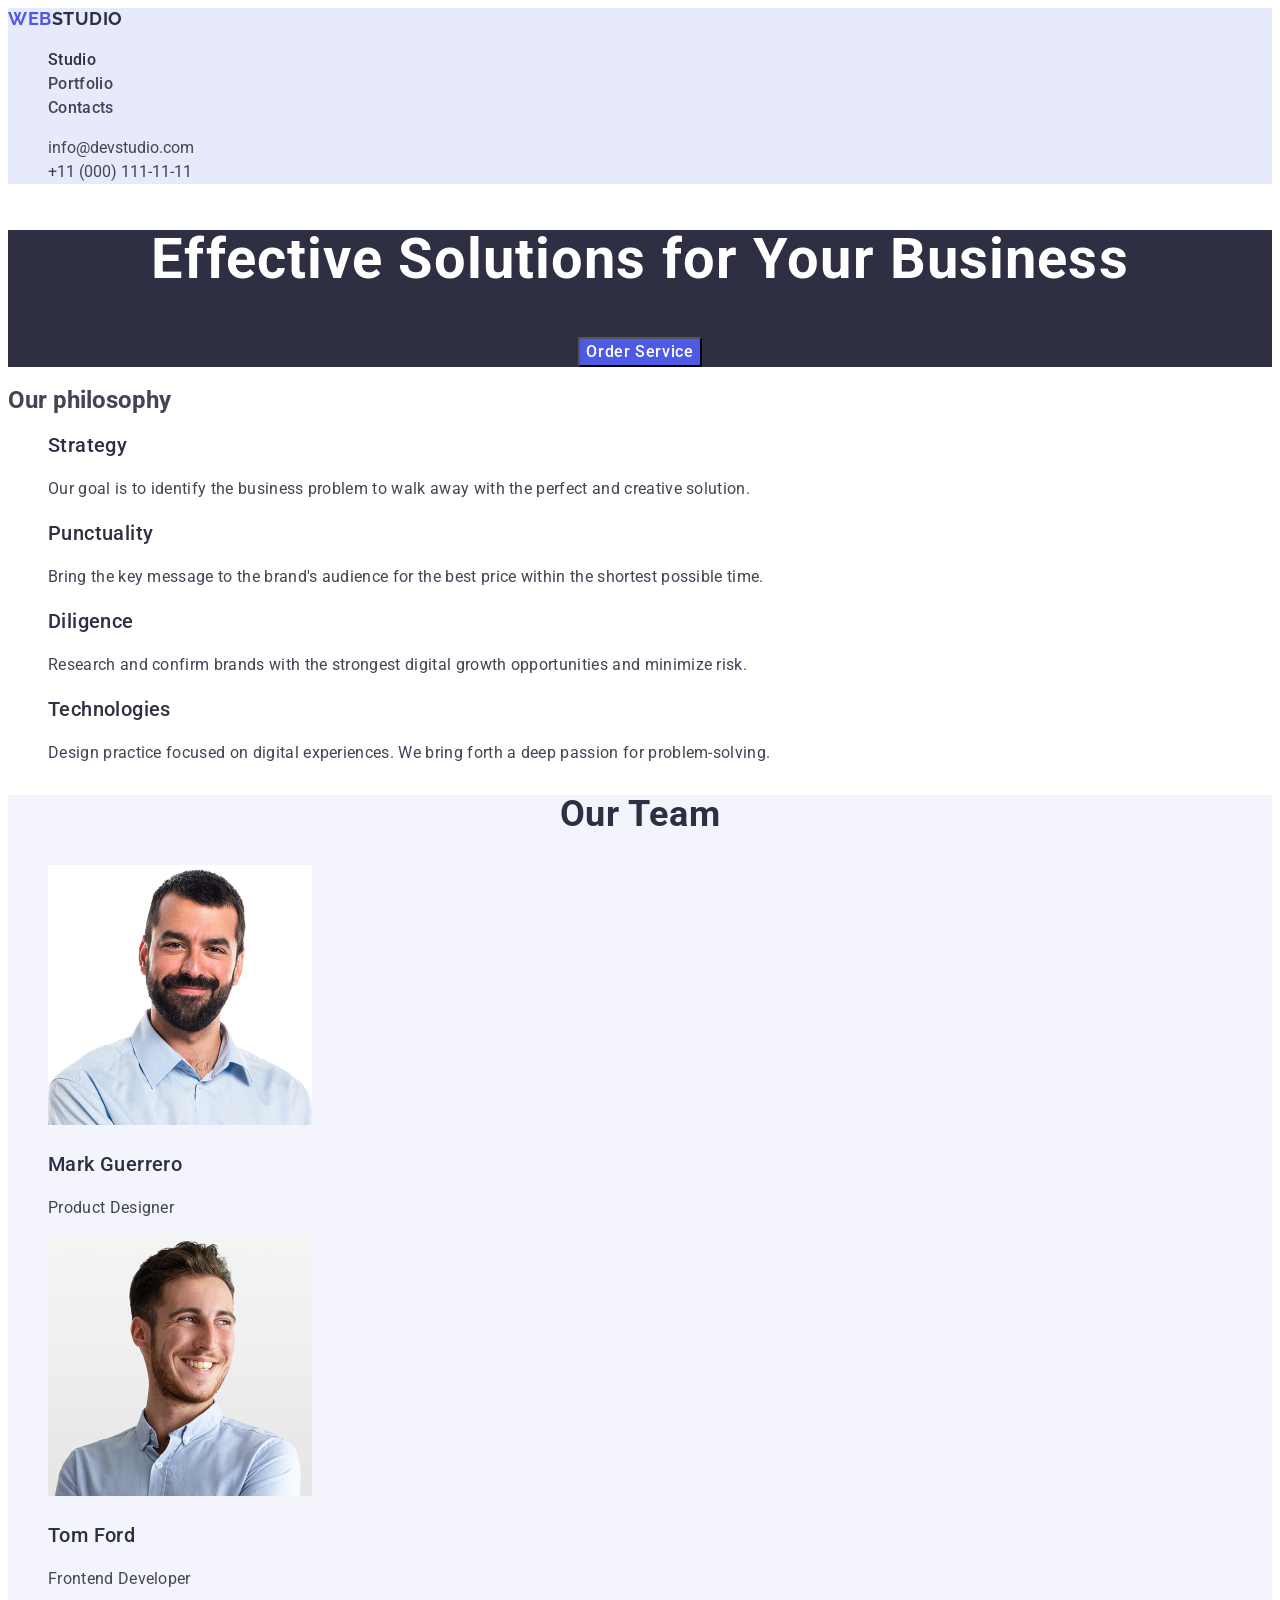
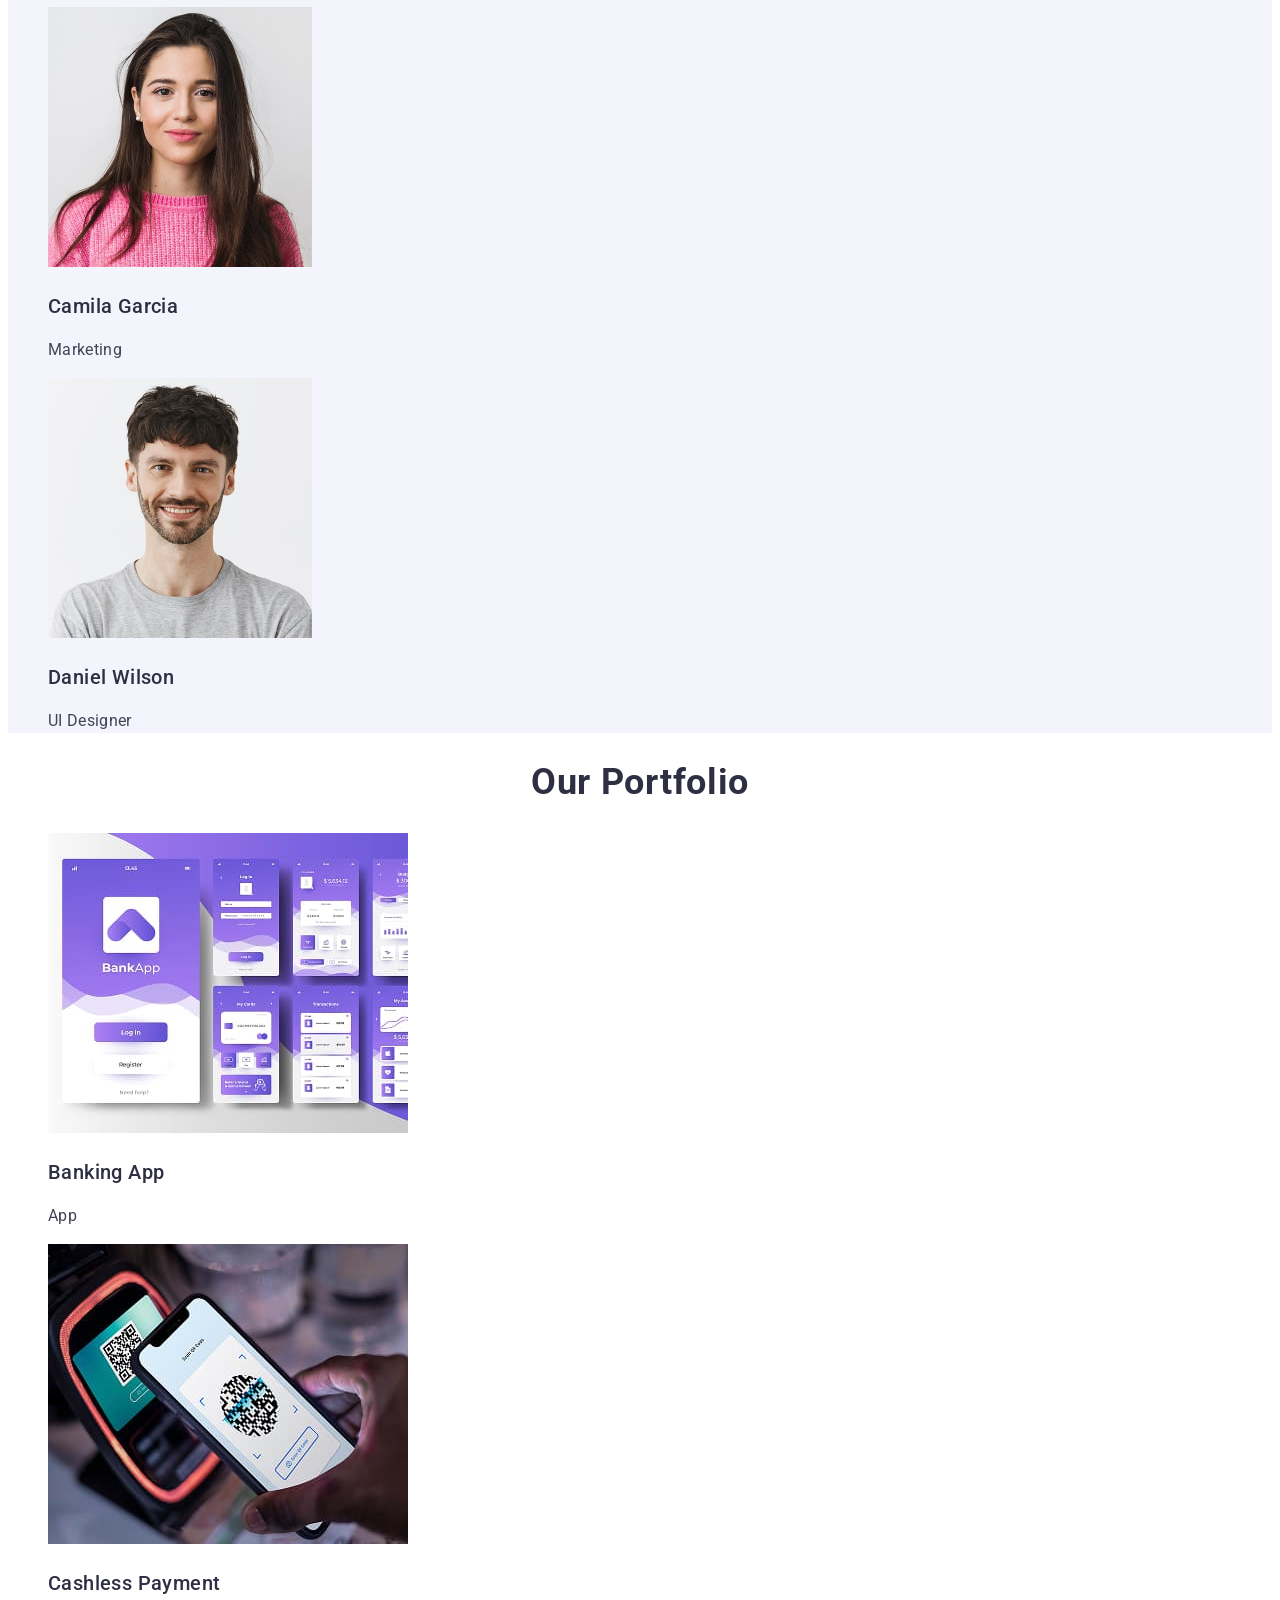
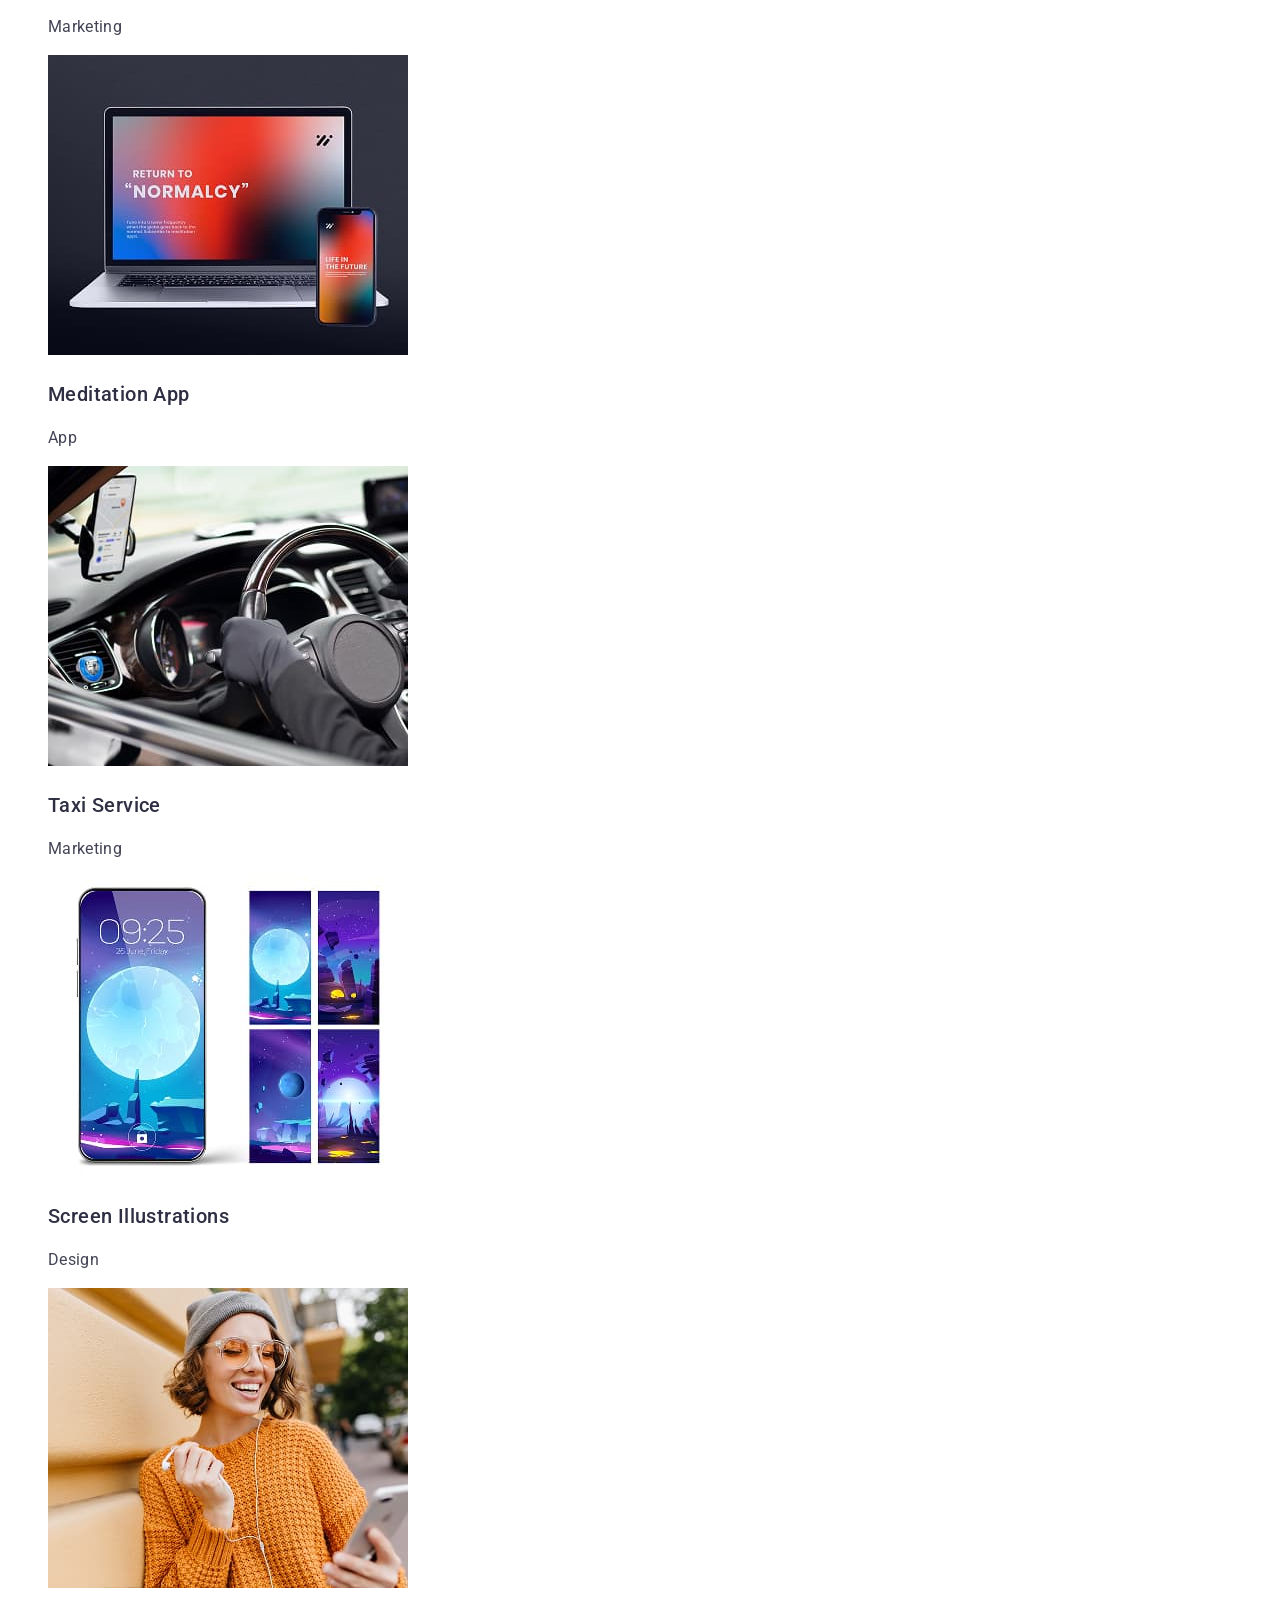
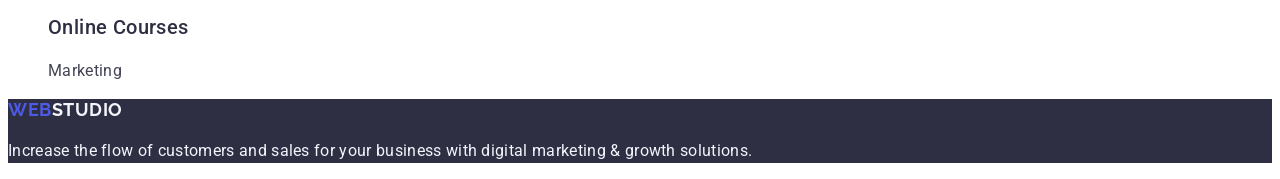
==== index.html @ 98445d19 "hw 2 logo correction" ====
<!DOCTYPE html>
<html lang="en">
<head>
    <meta charset="UTF-8">
    <meta name="viewport" content="width=device-width, initial-scale=1.0">
    <title>WebStudio</title>
    <link rel="stylesheet" href="./css/styles.css">
<link rel="preconnect" href="https://fonts.googleapis.com">
<link rel="preconnect" href="https://fonts.gstatic.com" crossorigin>
<link href="https://fonts.googleapis.com/css2?family=Raleway:wght@700&family=Roboto:wght@100..900&display=swap"
    rel="stylesheet">
</head>
<body>
    <header class="header">
        <nav class="header-navigation">
            <a class="header-logo" href="./index.html">Web<span class="logo-header-studio">studio</span></a>
            <ul class="header-links">
                <li>
                    <a class="header-link-studio" href="./index.html">Studio</a>
                </li>
                <li>
                    <a class="header-link-portfolio" href="./index.html">Portfolio</a>
                </li>
                <li>
                    <a class="header-link-contacts" href="./index.html">Contacts</a>
                </li>
            </ul>
        </nav>
        <address class="contacts">
        <ul class="contacts-list">
            <li>
                <a href="mailto:info@devstudio.com">info@devstudio.com</a>
            </li>
            <li>
                <a href="tel:+110001111111">+11 (000) 111-11-11</a>
            </li>
        </ul>
        </address>
    </header>

    <main>

        <section class="hero">
            <h1 class="hero-title">Effective Solutions
            for Your Business</h1>
            <button class="hero-button" type="button">Order Service</button>
        </section>

        <section class="philosophy">
            <h2 class="philosophy-title">Our philosophy</h2>
            <ul class="philosophy-list">
                <li>
                    <h3 class="philosophy-subtitle">Strategy</h3>
                    <p class="philosophy-text">Our goal is to identify the business
                    problem to walk away with the perfect and creative solution.</p>
                </li>
                <li>
                    <h3 class="philosophy-subtitle">Punctuality</h3>
                    <p class="philosophy-text">Bring the key message to the brand's audience for the best price within the shortest possible time.</p>
                </li>
                <li>
                    <h3 class="philosophy-subtitle">Diligence</h3>
                    <p class="philosophy-text">Research and confirm brands with the strongest digital growth opportunities and minimize risk.</p>
                </li>
                <li>
                    <h3 class="philosophy-subtitle">Technologies</h3>
                    <p class="philosophy-text">Design practice focused on digital experiences. We bring forth a deep passion for problem-solving.</p>
                </li>
            </ul>
        </section>
        <section class="team">
            <h2 class="team-title">Our Team</h2>
            <ul class="team-list">
                <li>
                    <img src="./images/1_img.jpg" width="264" height="260" alt="Photo Mark Guerrero">
                    <h3 class="team-subtitle">Mark Guerrero</h3>
                    <p class="team-text">Product Designer</p>
                </li>
                <li>
                    <img src="./images/2_img.jpg" width="264" height="260" alt="Photo Tom Ford">
                    <h3 class="team-subtitle">Tom Ford</h3>
                    <p class="team-text">Frontend Developer</p>
                </li>
                <li>
                    <img src="./images/3_img.jpg" width="264" height="260" alt="Photo Camila Garcia">
                    <h3 class="team-subtitle">Camila Garcia</h3>
                    <p class="team-text">Marketing</p>
                </li>
                <li>
                    <img src="./images/4_img.jpg" width="264" height="260" alt="Photo Daniel Wilson">
                    <h3 class="team-subtitle">Daniel Wilson</h3>
                    <p class="team-text">UI Designer</p>
                </li>
            </ul>
        </section>
        <section class="portfolio">
            <h2 class="portfolio-title">Our Portfolio</h2>
            <ul class="portfolio-list">
                <li>
                    <img src="./images/img_portfolio_1.jpg" width="360" height="300" alt="App windows">
                    <h3 class="portfolio-subtitle">Banking App</h3>
                    <p class="portfolio-text">App</p>
                </li>
                <li>
                    <img src="./images/img_portfolio_2.jpg" width="360" height="300" alt="Reading QR code">
                    <h3 class="portfolio-subtitle">Cashless Payment</h3>
                    <p class="portfolio-text">Marketing</p>
                </li>
                <li>
                    <img src="./images/img_portfolio_3.jpg" width="360" height="300" alt="Laptop and phone photo">
                    <h3 class="portfolio-subtitle">Meditation App</h3>
                    <p class="portfolio-text">App</p>
                </li>
                <li>
                    <img src="./images/img_portfolio_4.jpg" width="360" height="300" alt="Driving car">
                    <h3 class="portfolio-subtitle">Taxi Service</h3>
                    <p class="portfolio-text">Marketing</p>
                </li>
                <li>
                    <img src="./images/img_portfolio_5.jpg" width="360" height="300" alt="Mobile phone screens">
                    <h3 class="portfolio-subtitle">Screen Illustrations</h3>
                    <p class="portfolio-text">Design</p>
                </li>
                <li>
                    <img src="./images/img_portfolio_6.jpg" width="360" height="300" alt="Girl in glasses">
                    <h3 class="portfolio-subtitle">Online Courses</h3>
                    <p class="portfolio-text">Marketing</p>
                </li>
            </ul>
        </section>
    </main>
    <footer class="footer">
        <a class="footer-logo" href="./index.html">Web<span class="logo-studio">studio</span></a>
        <p class="footer-text">Increase the flow of customers and sales for your business with digital marketing & growth solutions.</p>
    </footer>
</body>
</html>
---- css/styles.css ----
body {
    font-family: "Roboto", sans-serif;
    font-size:  16px;
    line-height: 1.5;
    letter-spacing: 2%;
    color: #434455;
    background-color: #FFFFFF;
}
ul {
    list-style: none;
    color: #434455;
}
a {
    text-decoration: none;
    color: #434455;
}
a:hover,
a:focus {
    color: #404bbf;
}
button:hover,
button:focus {
    cursor: pointer;
    color: #434455;
    font-weight: 500;  
    background-color: #404BBF;
}
h2 {
    font-size: 36;
    font-weight: 700;
    line-height: 1.11;
}
h3 {
    font-size: 20px;
    letter-spacing: 0.02em;
    font-weight: 500;
    line-height: 1.2;
    color: #2e2f42;
}

.header {
    background-color: #E7E9FC;
}
.header-links{
    line-height: 1.5;
    font-weight: 500;
    letter-spacing: 0.02em;
}
.contacts{
    font-style: normal;
}
.header-logo{
    color: #4d5ae5;
    font-family: 'Raleway',sans-serif;
    font-size: 18px;
    line-height: 1.17;
    letter-spacing: 0.03em;
    font-weight: 700;
    text-transform: uppercase;
}
.logo-header-studio{
    color: #2e2f42;
    font-weight: 700;
}

.header-link-studio {
color: #2e2f42;
}
.hero {
    font-weight: 700;
    background-color: #2E2F42;
    color: #FFFFFF;
    text-align: center;
}

.hero-title{
        font-size: 56px;
        line-height: 1.07;
        letter-spacing: 0.02em
}

.hero-button{
    font-family: "Roboto", sans-serif;
    font-weight: 500;
    font-size: 16px;
    line-height: 1.5;
    letter-spacing: 0.04em;
    background-color: #4D5AE5;
    color: #FFFFFF;
}
.philosophy-text{
    line-height: 1.5;
    letter-spacing: 0.02em;
}
.team {
    background-color:#F4F4FD;
}
.team-title{
    font-size: 36px;
    line-height: 1.11;
    text-align: center;
    letter-spacing: 0.02em;
    text-transform: capitalize;
    color: #2e2f42;
}
.team-subtitle{
    font-size: 20px;
    line-height: 1.2;
    letter-spacing: 0.02em;
    color: #2e2f42;
}
.team-text{
    font-size: 16px;
    line-height: 1.5;
    letter-spacing: 0.02em;
}
.portfolio-title{
    font-size: 36px;
    line-height: 1.11;
    text-align: center;
    letter-spacing: 0.02em;
    text-transform: capitalize;
    color: #2e2f42;
}
.portfolio-subtitle{
    font-size: 20px;
    line-height: 1.2;
    letter-spacing: 0.02em;
    color: #2e2f42;
}
.portfolio-text{
    letter-spacing: 0.02em;
}
.footer{
    background-color:#2E2F42;
}
.footer-logo {
        font-family: 'Raleway', sans-serif;
        font-size: 18px;
        line-height: 1.17;
        text-transform: uppercase;
        font-weight: 700;
        color:#4d5ae5;
        letter-spacing: 0.03em;
    }
    .logo-studio{
        color: #f4f4fd;
    }
.footer-text{
    letter-spacing: 0.02em;
    color:#F4F4FD;
}
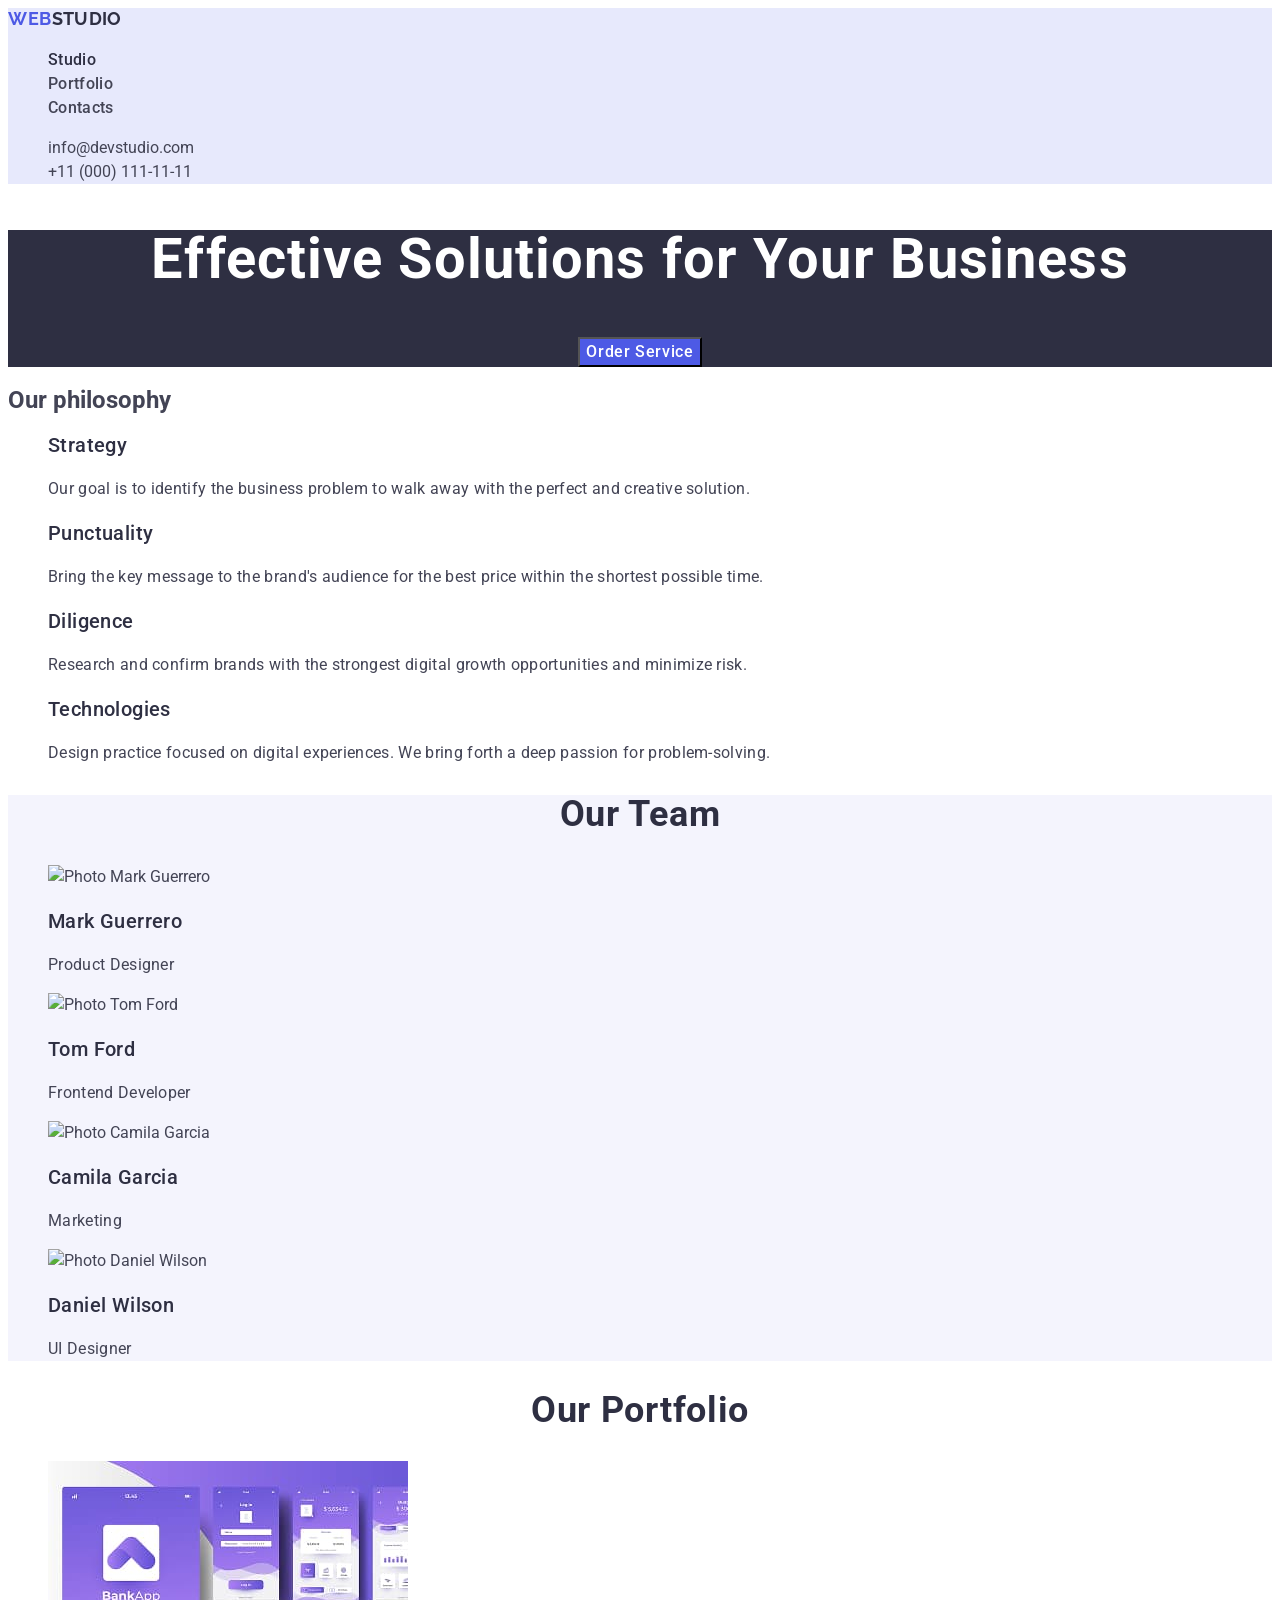
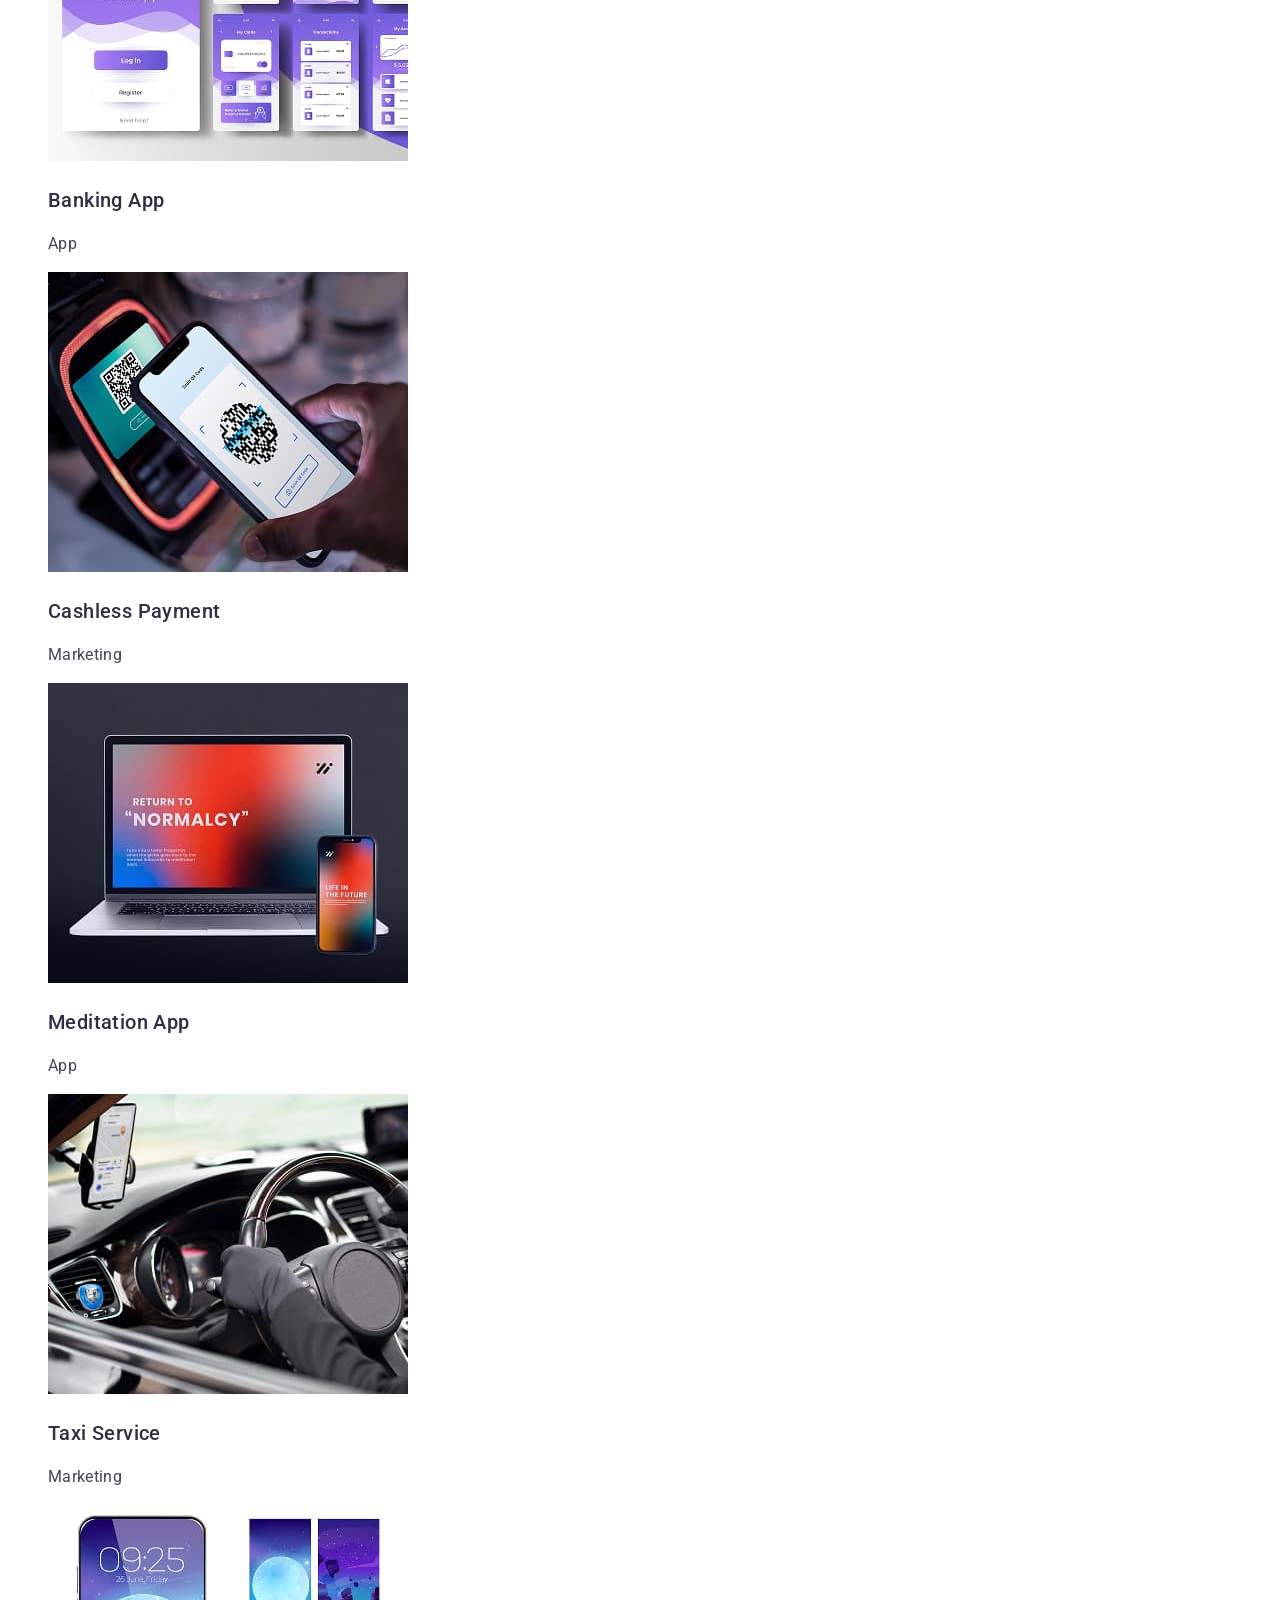
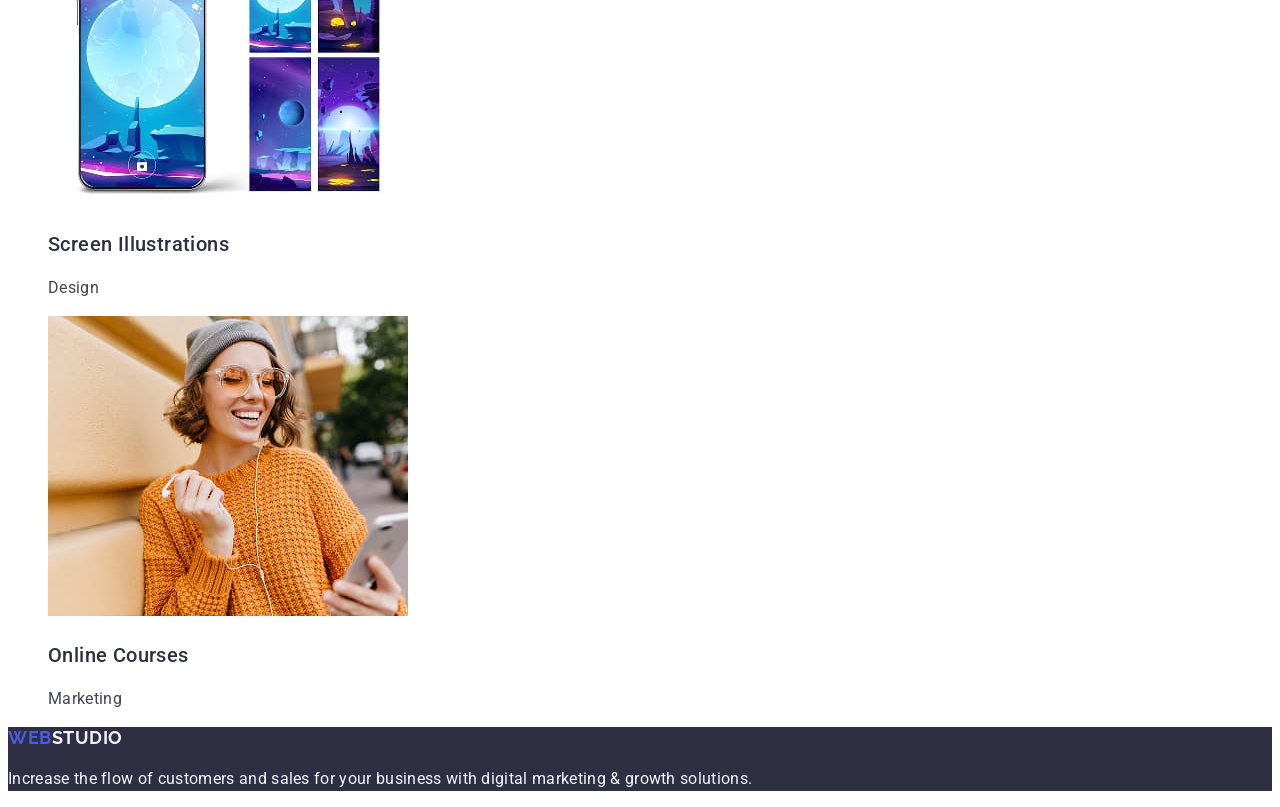
==== commit cf49c473: "hw2 class correction" ====
--- a/index.html
+++ b/index.html
@@ -13,7 +13,7 @@
 <body>
     <header class="header">
         <nav class="header-navigation">
-            <a class="header-logo" href="./index.html">Web<span class="logo-header-studio">studio</span></a>
+            <a class="header-logo" href="./index.html">Web<span class="logo-header-studio">Studio</span></a>
             <ul class="header-links">
                 <li>
                     <a class="header-link-studio" href="./index.html">Studio</a>
@@ -72,22 +72,22 @@
             <h2 class="team-title">Our Team</h2>
             <ul class="team-list">
                 <li>
-                    <img src="./images/1_img.jpg" width="264" height="260" alt="Photo Mark Guerrero">
+                    <img class="team-photo" href="./images/1_img.jpg" width="264" height="260" alt="Photo Mark Guerrero">
                     <h3 class="team-subtitle">Mark Guerrero</h3>
                     <p class="team-text">Product Designer</p>
                 </li>
                 <li>
-                    <img src="./images/2_img.jpg" width="264" height="260" alt="Photo Tom Ford">
+                    <img class="team-photo" href="./images/2_img.jpg" width="264" height="260" alt="Photo Tom Ford">
                     <h3 class="team-subtitle">Tom Ford</h3>
                     <p class="team-text">Frontend Developer</p>
                 </li>
                 <li>
-                    <img src="./images/3_img.jpg" width="264" height="260" alt="Photo Camila Garcia">
+                    <img class="team-photo" href="./images/3_img.jpg" width="264" height="260" alt="Photo Camila Garcia">
                     <h3 class="team-subtitle">Camila Garcia</h3>
                     <p class="team-text">Marketing</p>
                 </li>
                 <li>
-                    <img src="./images/4_img.jpg" width="264" height="260" alt="Photo Daniel Wilson">
+                    <img class="team-photo" href="./images/4_img.jpg" width="264" height="260" alt="Photo Daniel Wilson">
                     <h3 class="team-subtitle">Daniel Wilson</h3>
                     <p class="team-text">UI Designer</p>
                 </li>
@@ -130,7 +130,7 @@
         </section>
     </main>
     <footer class="footer">
-        <a class="footer-logo" href="./index.html">Web<span class="logo-studio">studio</span></a>
+        <a class="footer-logo" href="./index.html">Web<span class="logo-studio">Studio</span></a>
         <p class="footer-text">Increase the flow of customers and sales for your business with digital marketing & growth solutions.</p>
     </footer>
 </body>
--- a/css/styles.css
+++ b/css/styles.css
@@ -61,6 +61,7 @@
 .logo-header-studio{
     color: #2e2f42;
     font-weight: 700;
+    letter-spacing: 0.02em;
 }
 
 .header-link-studio {
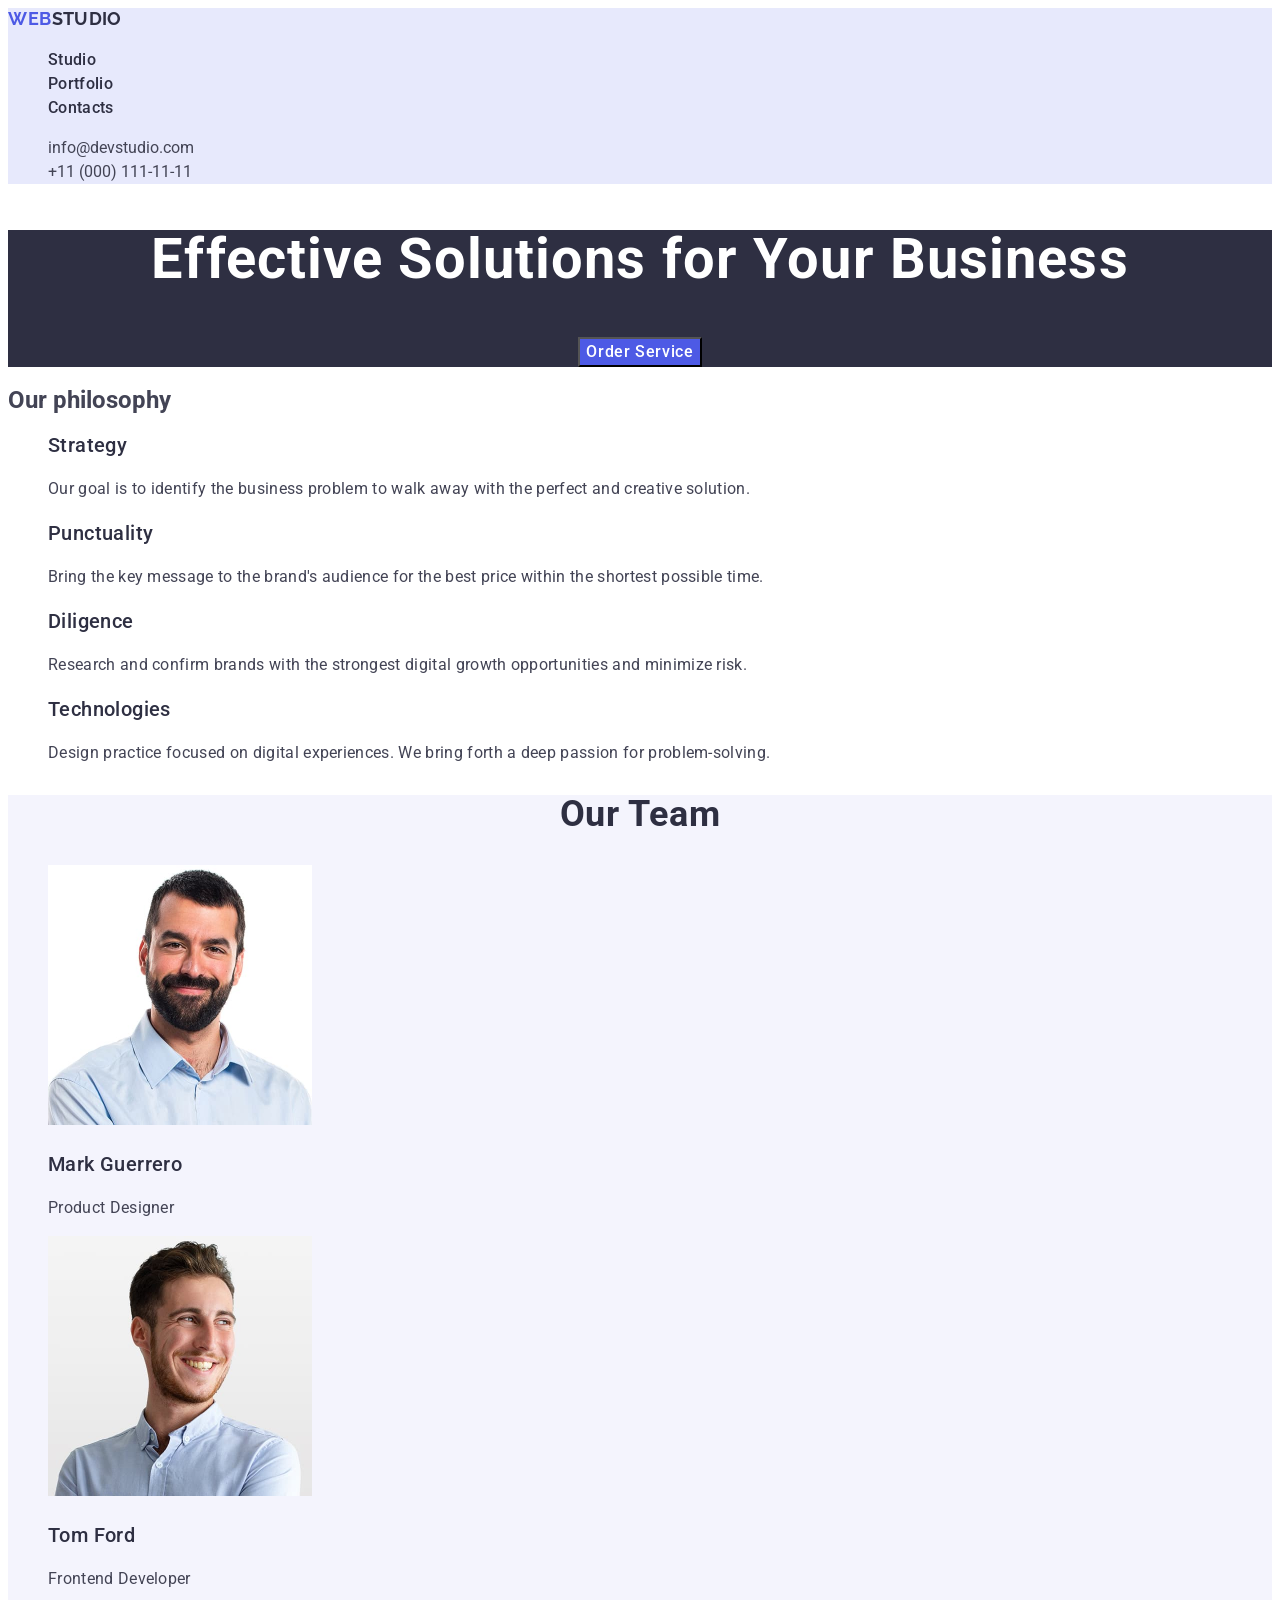
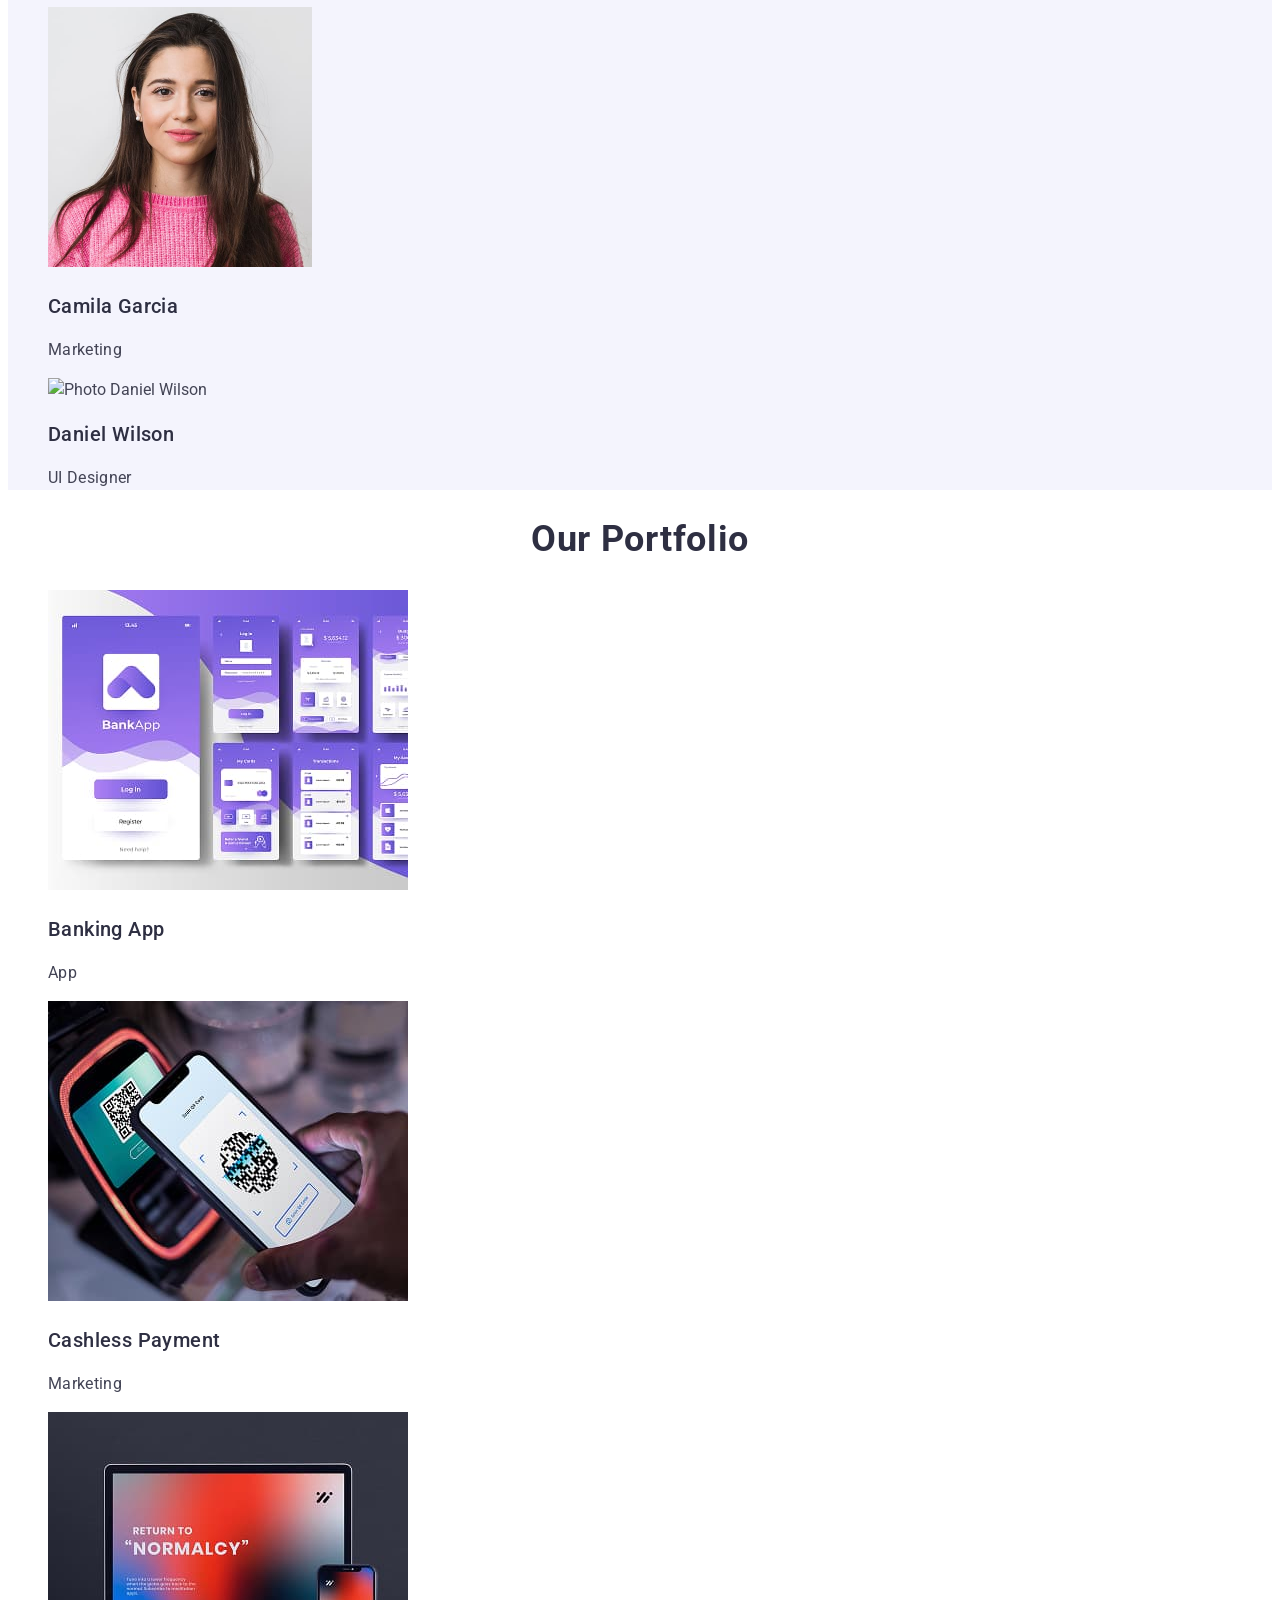
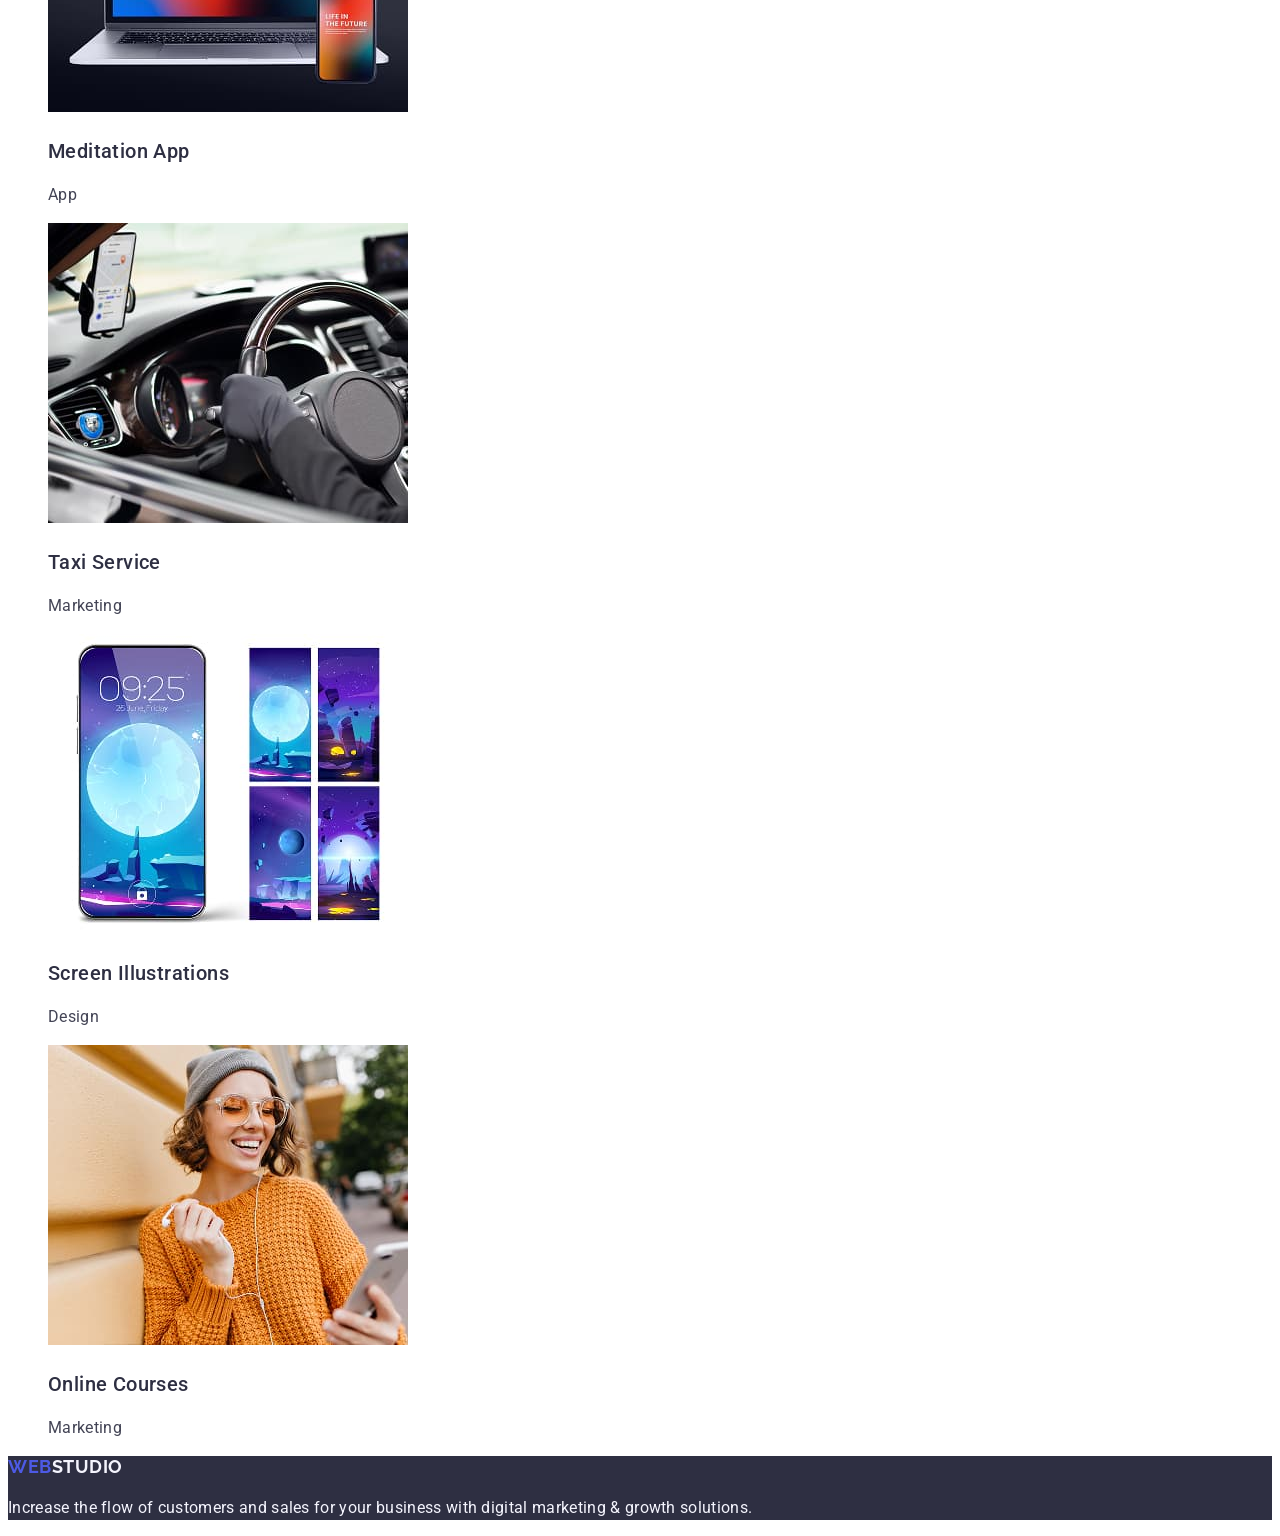
==== commit 02cd6abe: "hw2 img correction" ====
--- a/index.html
+++ b/index.html
@@ -19,10 +19,10 @@
                     <a class="header-link-studio" href="./index.html">Studio</a>
                 </li>
                 <li>
-                    <a class="header-link-portfolio" href="./index.html">Portfolio</a>
+                    <a class="header-link-studio" href="">Portfolio</a>
                 </li>
                 <li>
-                    <a class="header-link-contacts" href="./index.html">Contacts</a>
+                    <a class="header-link-studio" href="">Contacts</a>
                 </li>
             </ul>
         </nav>
@@ -72,17 +72,17 @@
             <h2 class="team-title">Our Team</h2>
             <ul class="team-list">
                 <li>
-                    <img class="team-photo" href="./images/1_img.jpg" width="264" height="260" alt="Photo Mark Guerrero">
+                    <img class="team-photo" src="./images/1_img.jpg" width="264" height="260" alt="Photo Mark Guerrero">
                     <h3 class="team-subtitle">Mark Guerrero</h3>
                     <p class="team-text">Product Designer</p>
                 </li>
                 <li>
-                    <img class="team-photo" href="./images/2_img.jpg" width="264" height="260" alt="Photo Tom Ford">
+                    <img class="team-photo" src="./images/2_img.jpg" width="264" height="260" alt="Photo Tom Ford">
                     <h3 class="team-subtitle">Tom Ford</h3>
                     <p class="team-text">Frontend Developer</p>
                 </li>
                 <li>
-                    <img class="team-photo" href="./images/3_img.jpg" width="264" height="260" alt="Photo Camila Garcia">
+                    <img class="team-photo" src="./images/3_img.jpg" width="264" height="260" alt="Photo Camila Garcia">
                     <h3 class="team-subtitle">Camila Garcia</h3>
                     <p class="team-text">Marketing</p>
                 </li>
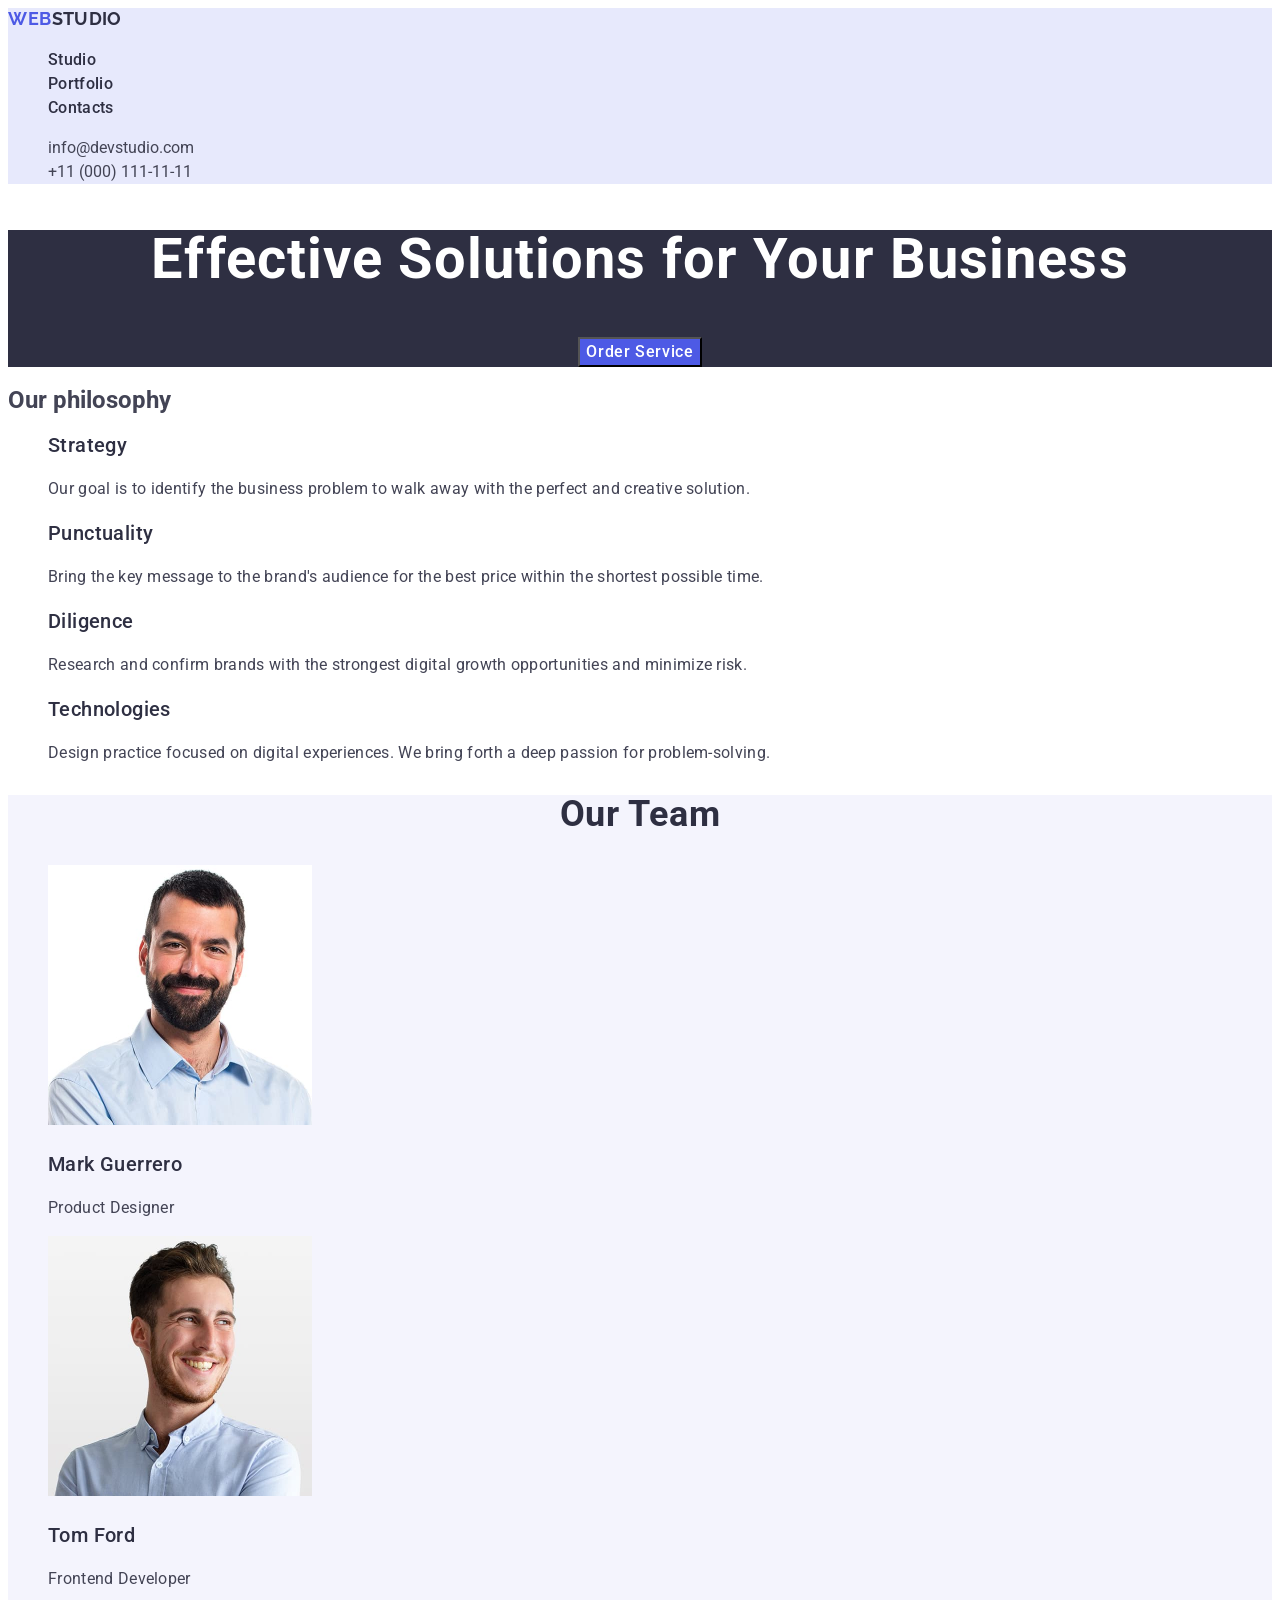
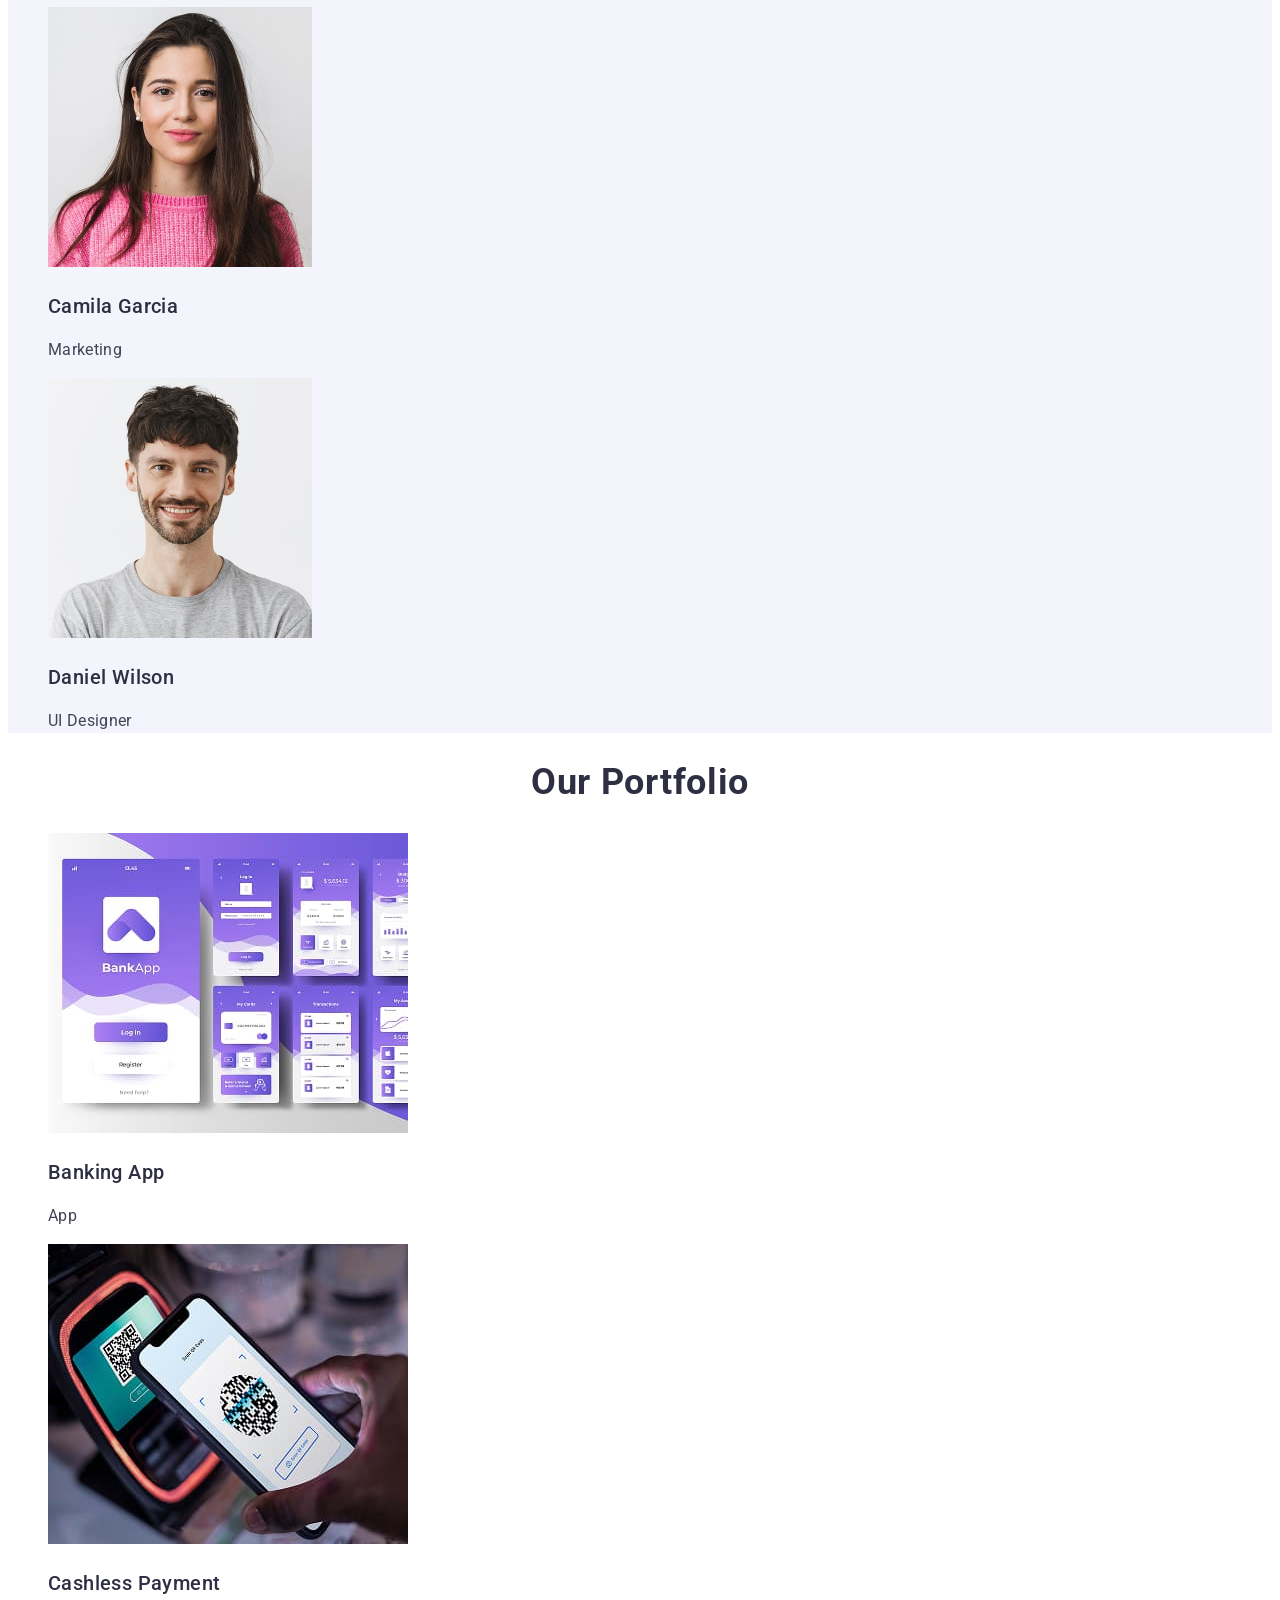
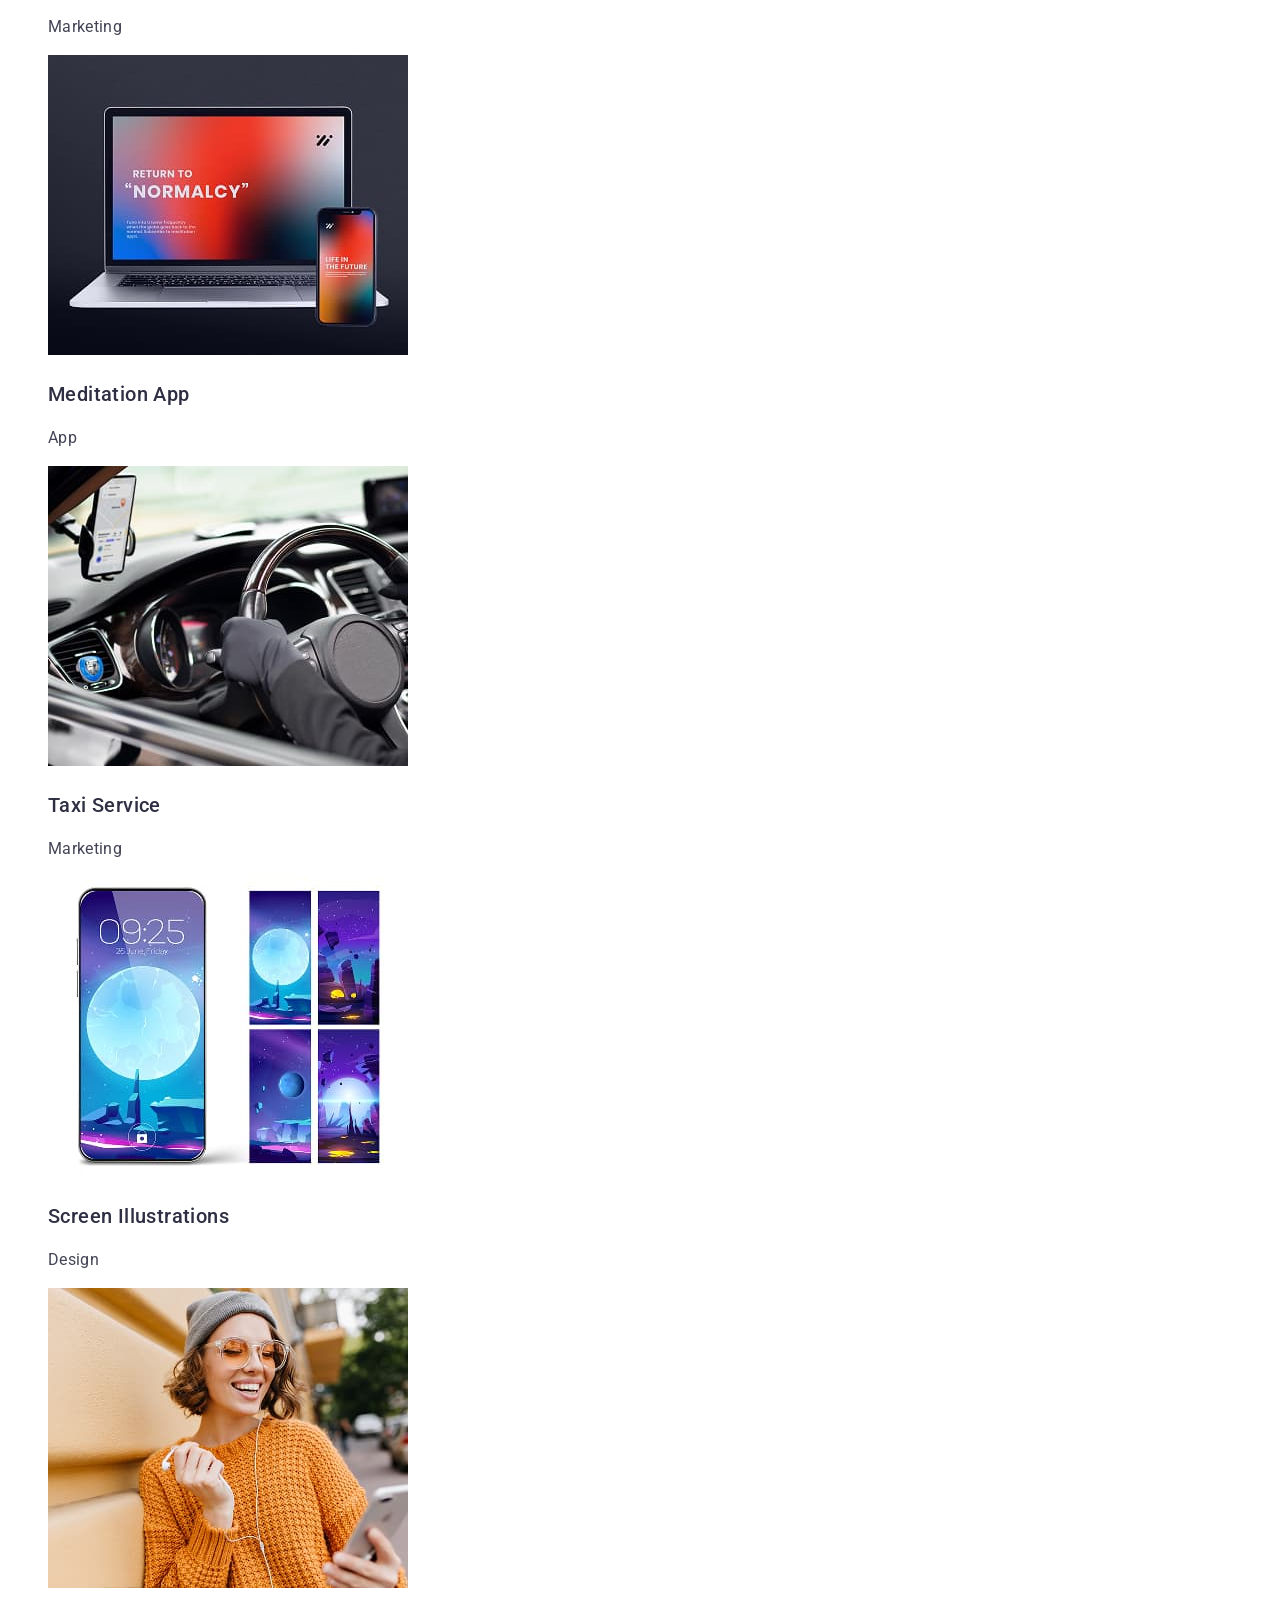
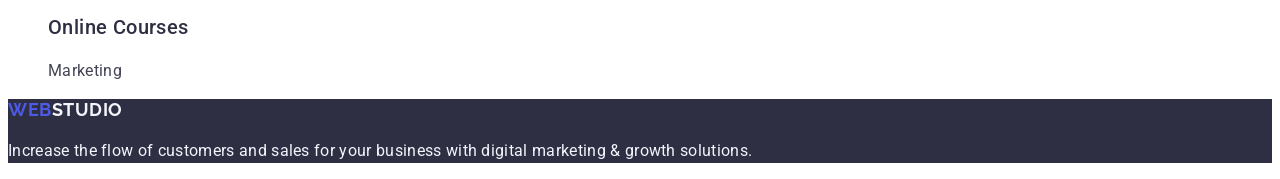
==== commit 615b8e68: "img correction" ====
--- a/index.html
+++ b/index.html
@@ -87,7 +87,7 @@
                     <p class="team-text">Marketing</p>
                 </li>
                 <li>
-                    <img class="team-photo" href="./images/4_img.jpg" width="264" height="260" alt="Photo Daniel Wilson">
+                    <img class="team-photo" src="./images/4_img.jpg" width="264" height="260" alt="Photo Daniel Wilson">
                     <h3 class="team-subtitle">Daniel Wilson</h3>
                     <p class="team-text">UI Designer</p>
                 </li>
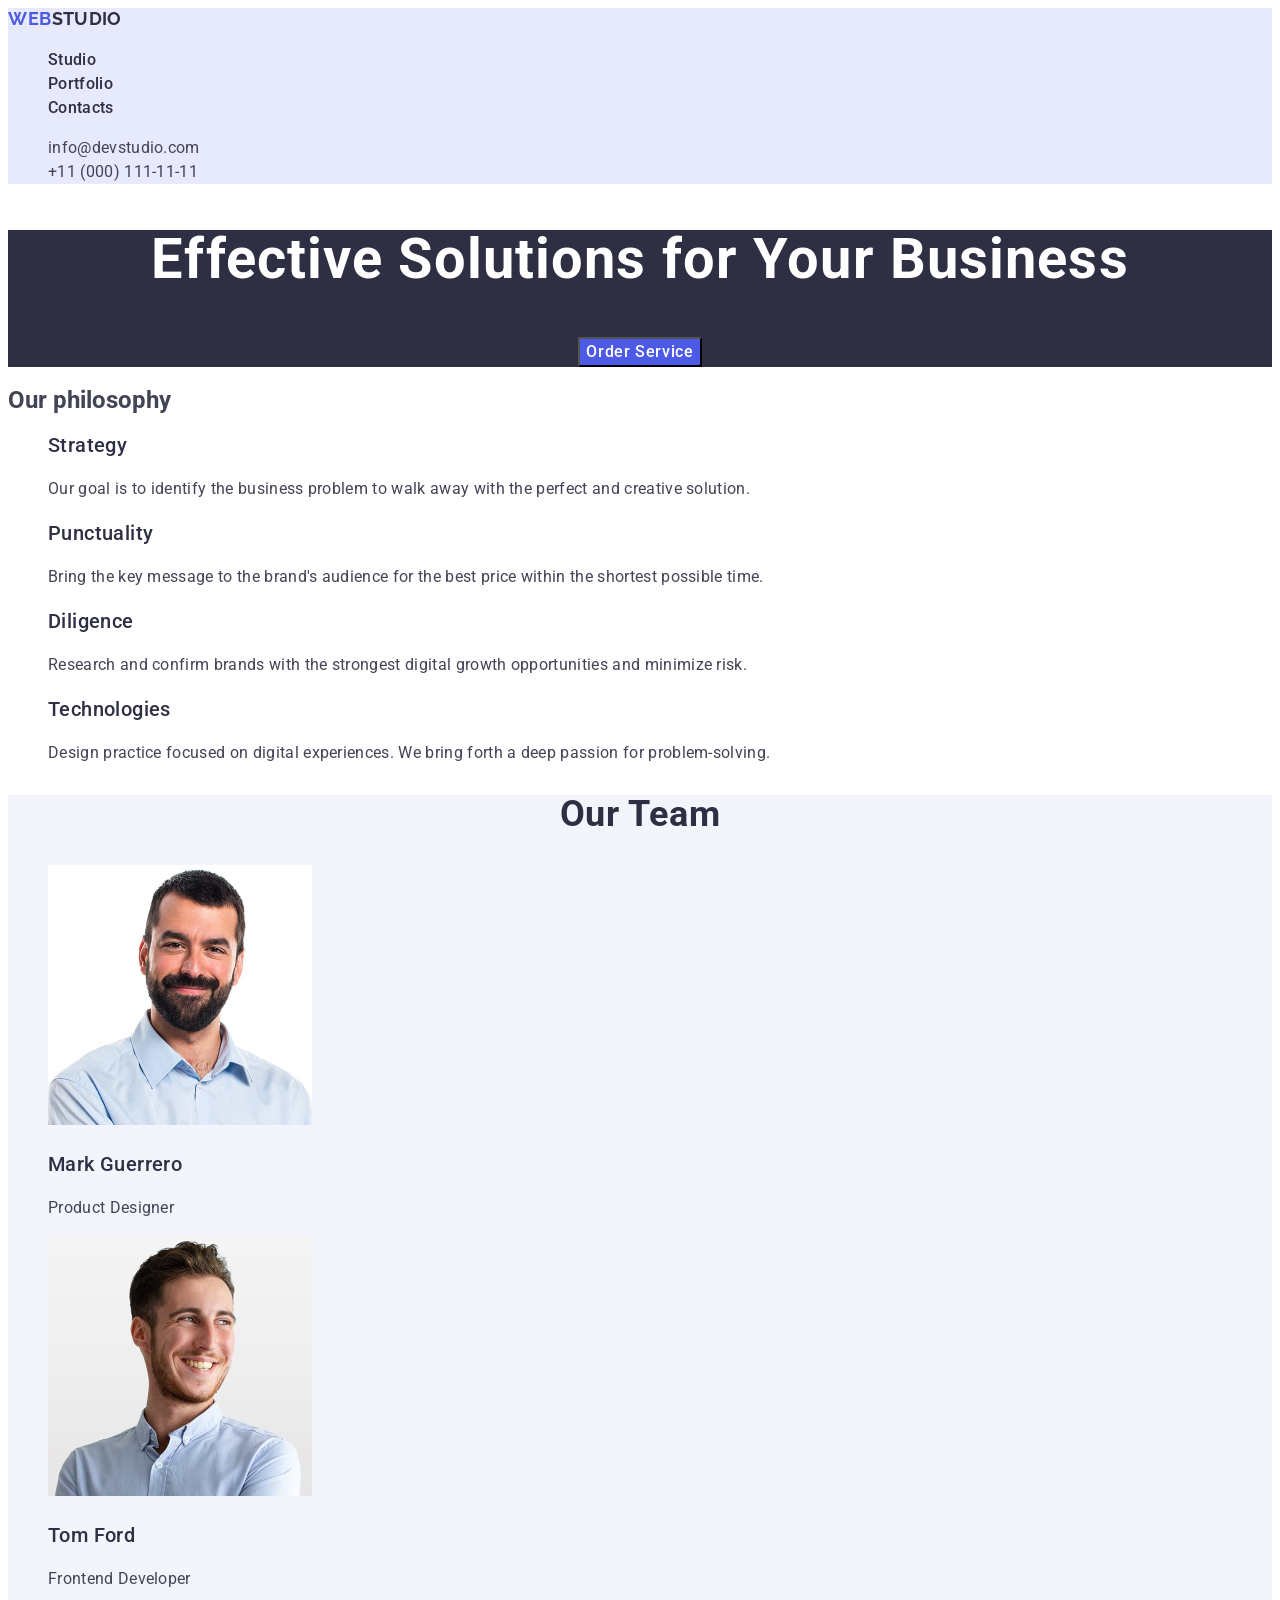
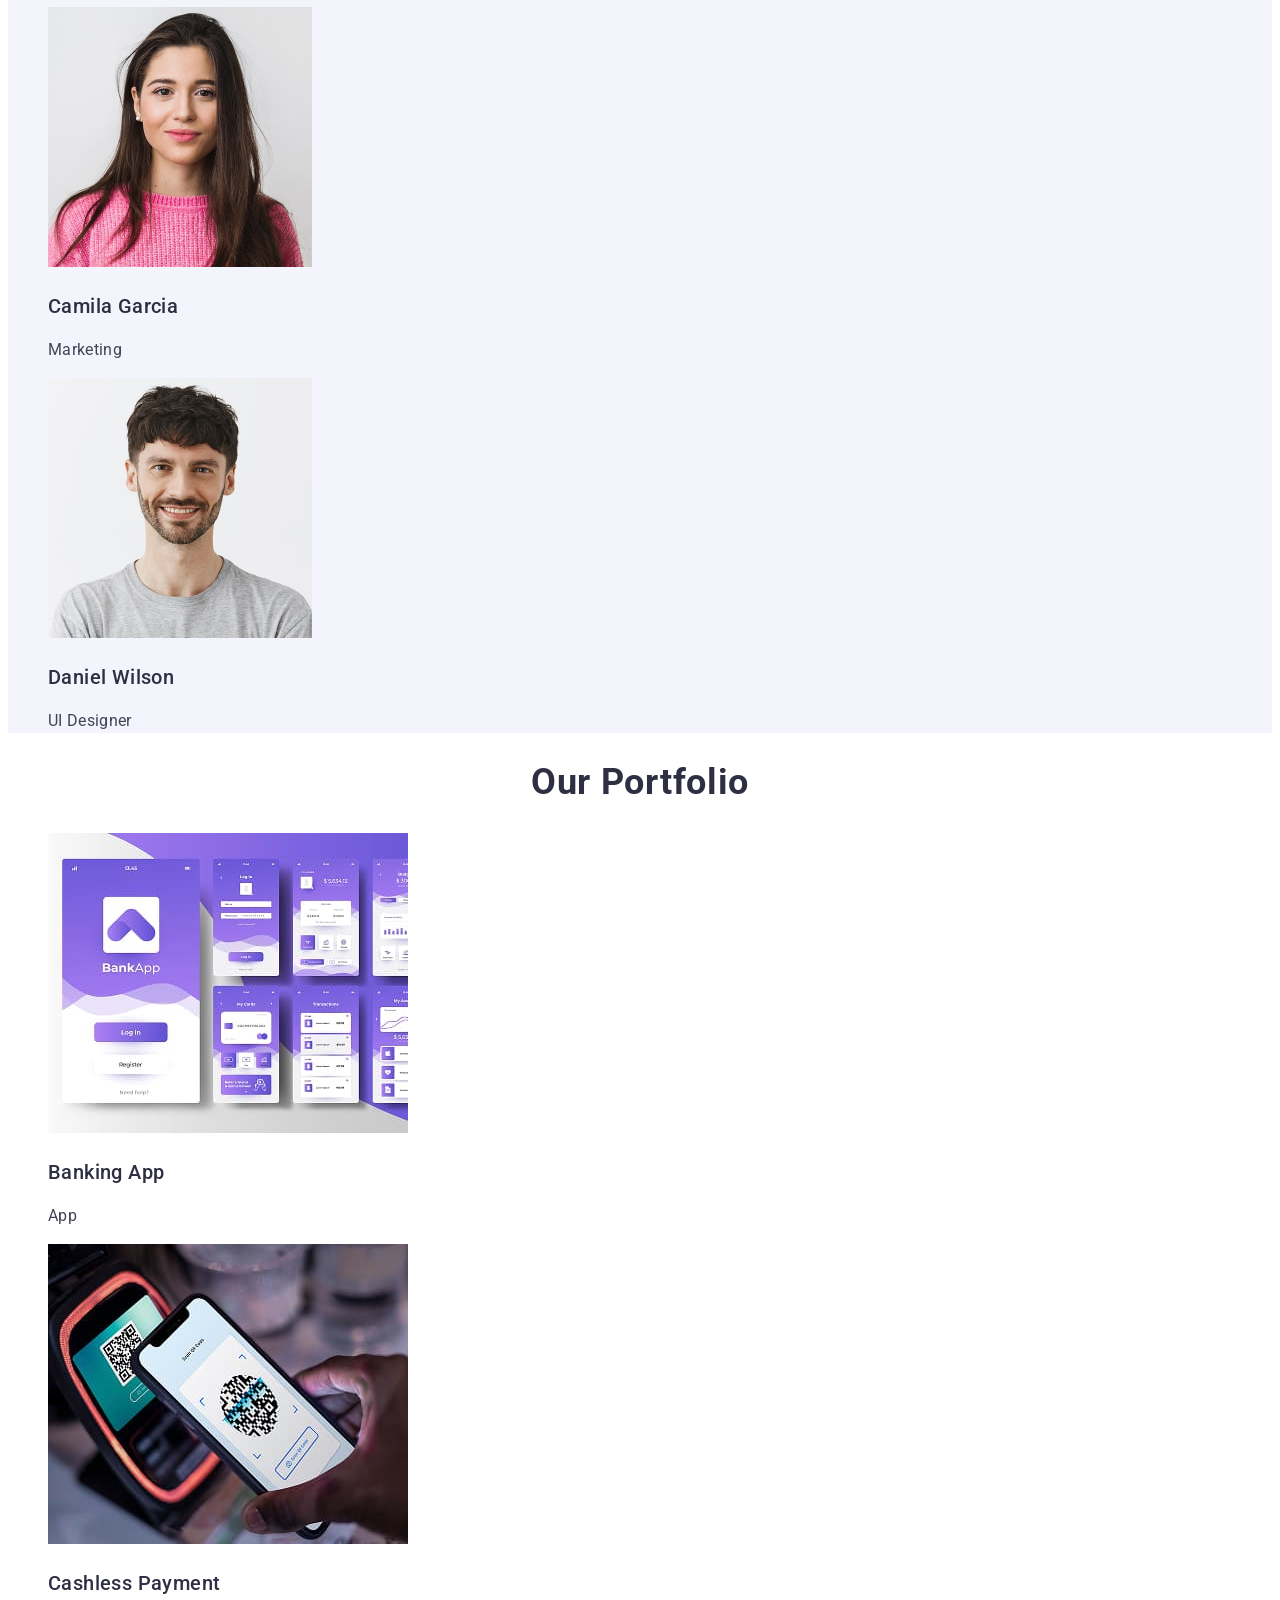
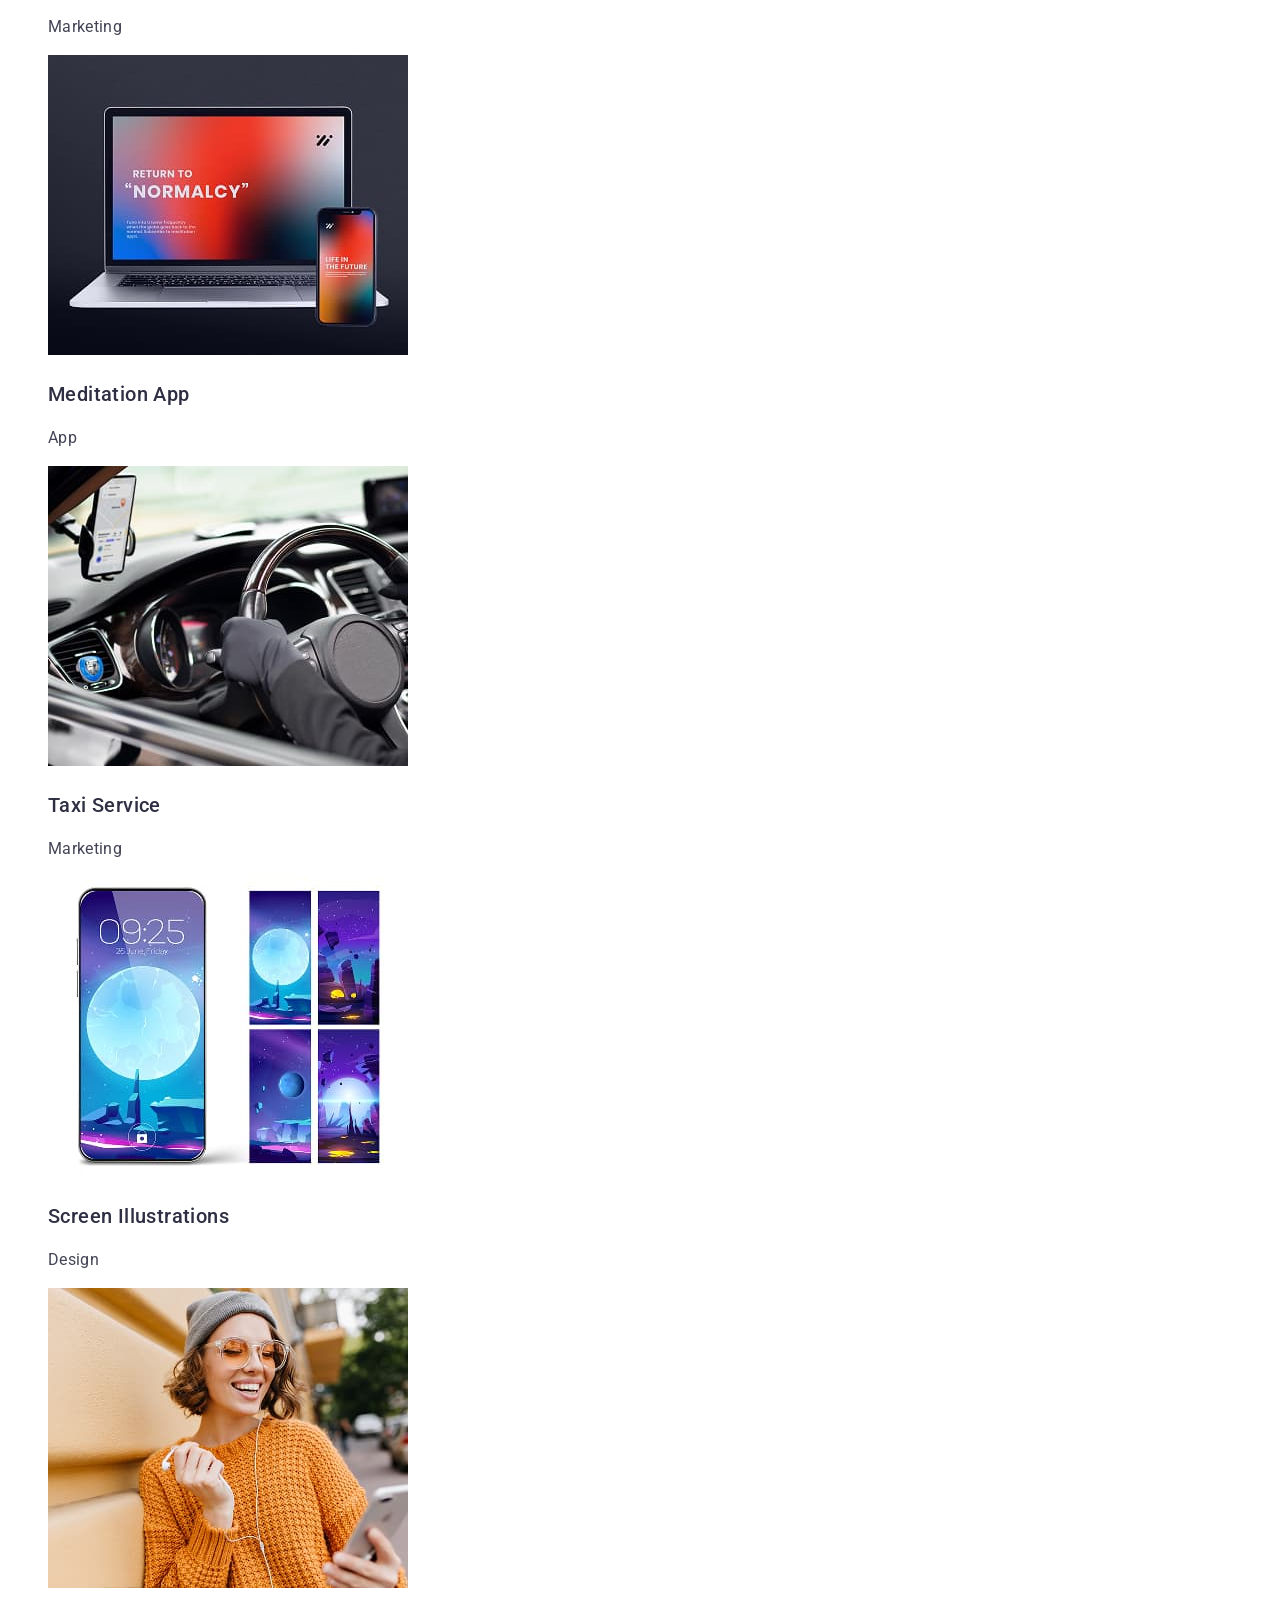
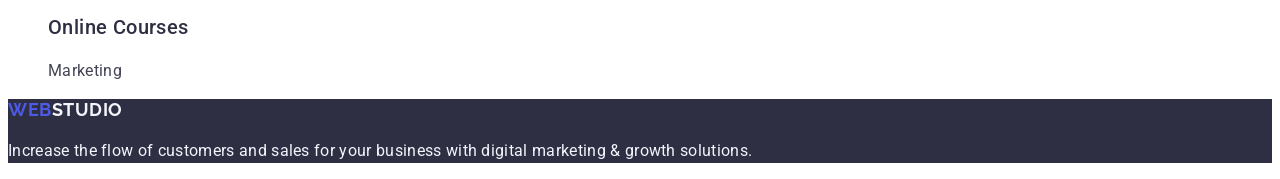
==== commit f821880a: "team section correction" ====
--- a/index.html
+++ b/index.html
@@ -27,12 +27,12 @@
             </ul>
         </nav>
         <address class="contacts">
-        <ul class="contacts-list">
+        <ul >
             <li>
-                <a href="mailto:info@devstudio.com">info@devstudio.com</a>
+                <a class="contacts-lits" href="mailto:info@devstudio.com">info@devstudio.com</a>
             </li>
             <li>
-                <a href="tel:+110001111111">+11 (000) 111-11-11</a>
+                <a class="contacts-lits" href="tel:+110001111111">+11 (000) 111-11-11</a>
             </li>
         </ul>
         </address>
@@ -71,23 +71,23 @@
         <section class="team">
             <h2 class="team-title">Our Team</h2>
             <ul class="team-list">
-                <li>
-                    <img class="team-photo" src="./images/1_img.jpg" width="264" height="260" alt="Photo Mark Guerrero">
+                <li class="team-photo">
+                    <img src="./images/1_img.jpg"width="264" height="260" alt="Photo Mark Guerrero">
                     <h3 class="team-subtitle">Mark Guerrero</h3>
                     <p class="team-text">Product Designer</p>
                 </li>
-                <li>
-                    <img class="team-photo" src="./images/2_img.jpg" width="264" height="260" alt="Photo Tom Ford">
+                <li class="team-photo">
+                    <img src="./images/2_img.jpg" width="264" height="260" alt="Photo Tom Ford">
                     <h3 class="team-subtitle">Tom Ford</h3>
                     <p class="team-text">Frontend Developer</p>
                 </li>
-                <li>
-                    <img class="team-photo" src="./images/3_img.jpg" width="264" height="260" alt="Photo Camila Garcia">
+                <li class="team-photo">
+                    <img src="./images/3_img.jpg" width="264" height="260" alt="Photo Camila Garcia">
                     <h3 class="team-subtitle">Camila Garcia</h3>
                     <p class="team-text">Marketing</p>
                 </li>
-                <li>
-                    <img class="team-photo" src="./images/4_img.jpg" width="264" height="260" alt="Photo Daniel Wilson">
+                <li class="team-photo">
+                    <img src="./images/4_img.jpg" width="264" height="260" alt="Photo Daniel Wilson">
                     <h3 class="team-subtitle">Daniel Wilson</h3>
                     <p class="team-text">UI Designer</p>
                 </li>
--- a/css/styles.css
+++ b/css/styles.css
@@ -49,6 +49,9 @@
 .contacts{
     font-style: normal;
 }
+.contacts-lits{
+    letter-spacing: 0.02em;
+}
 .header-logo{
     color: #4d5ae5;
     font-family: 'Raleway',sans-serif;
@@ -96,6 +99,11 @@
 .team {
     background-color:#F4F4FD;
 }
+
+.team-foto{
+    background-color: #FFFFFF;
+}
+
 .team-title{
     font-size: 36px;
     line-height: 1.11;
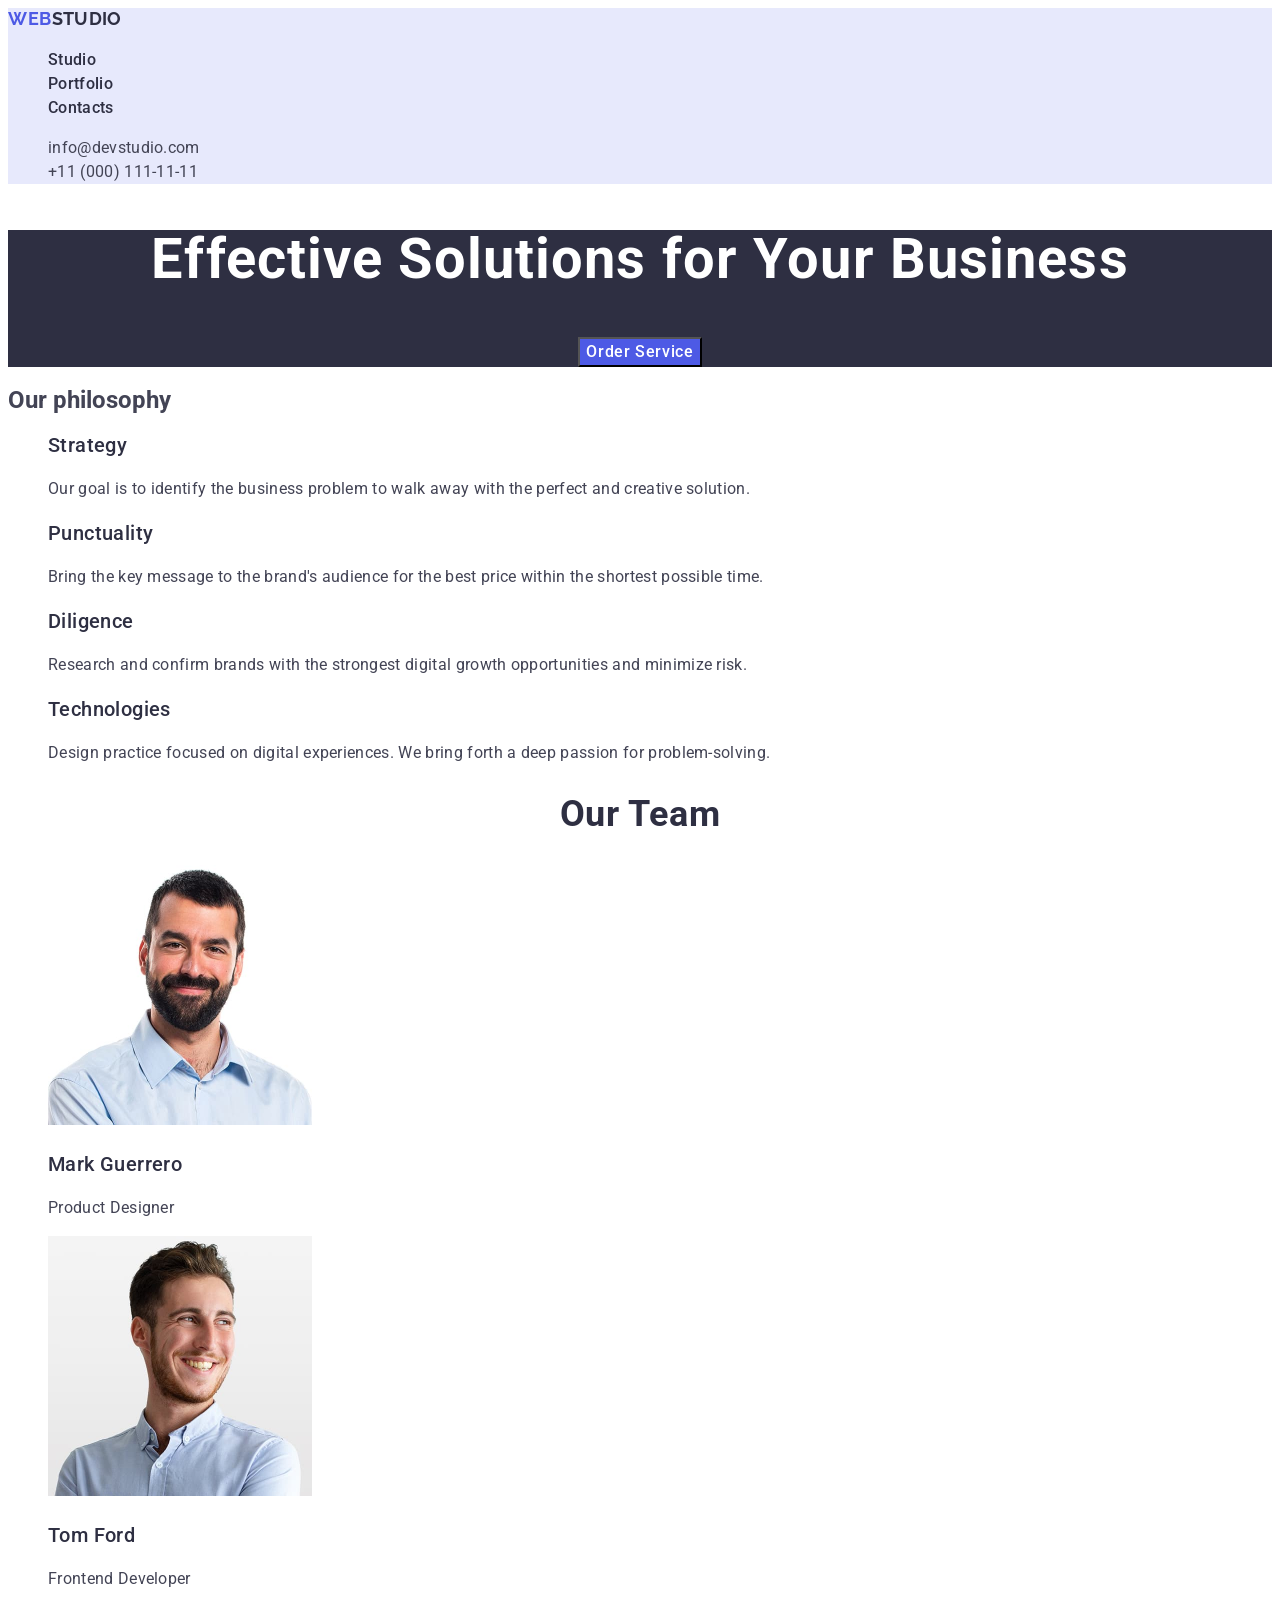
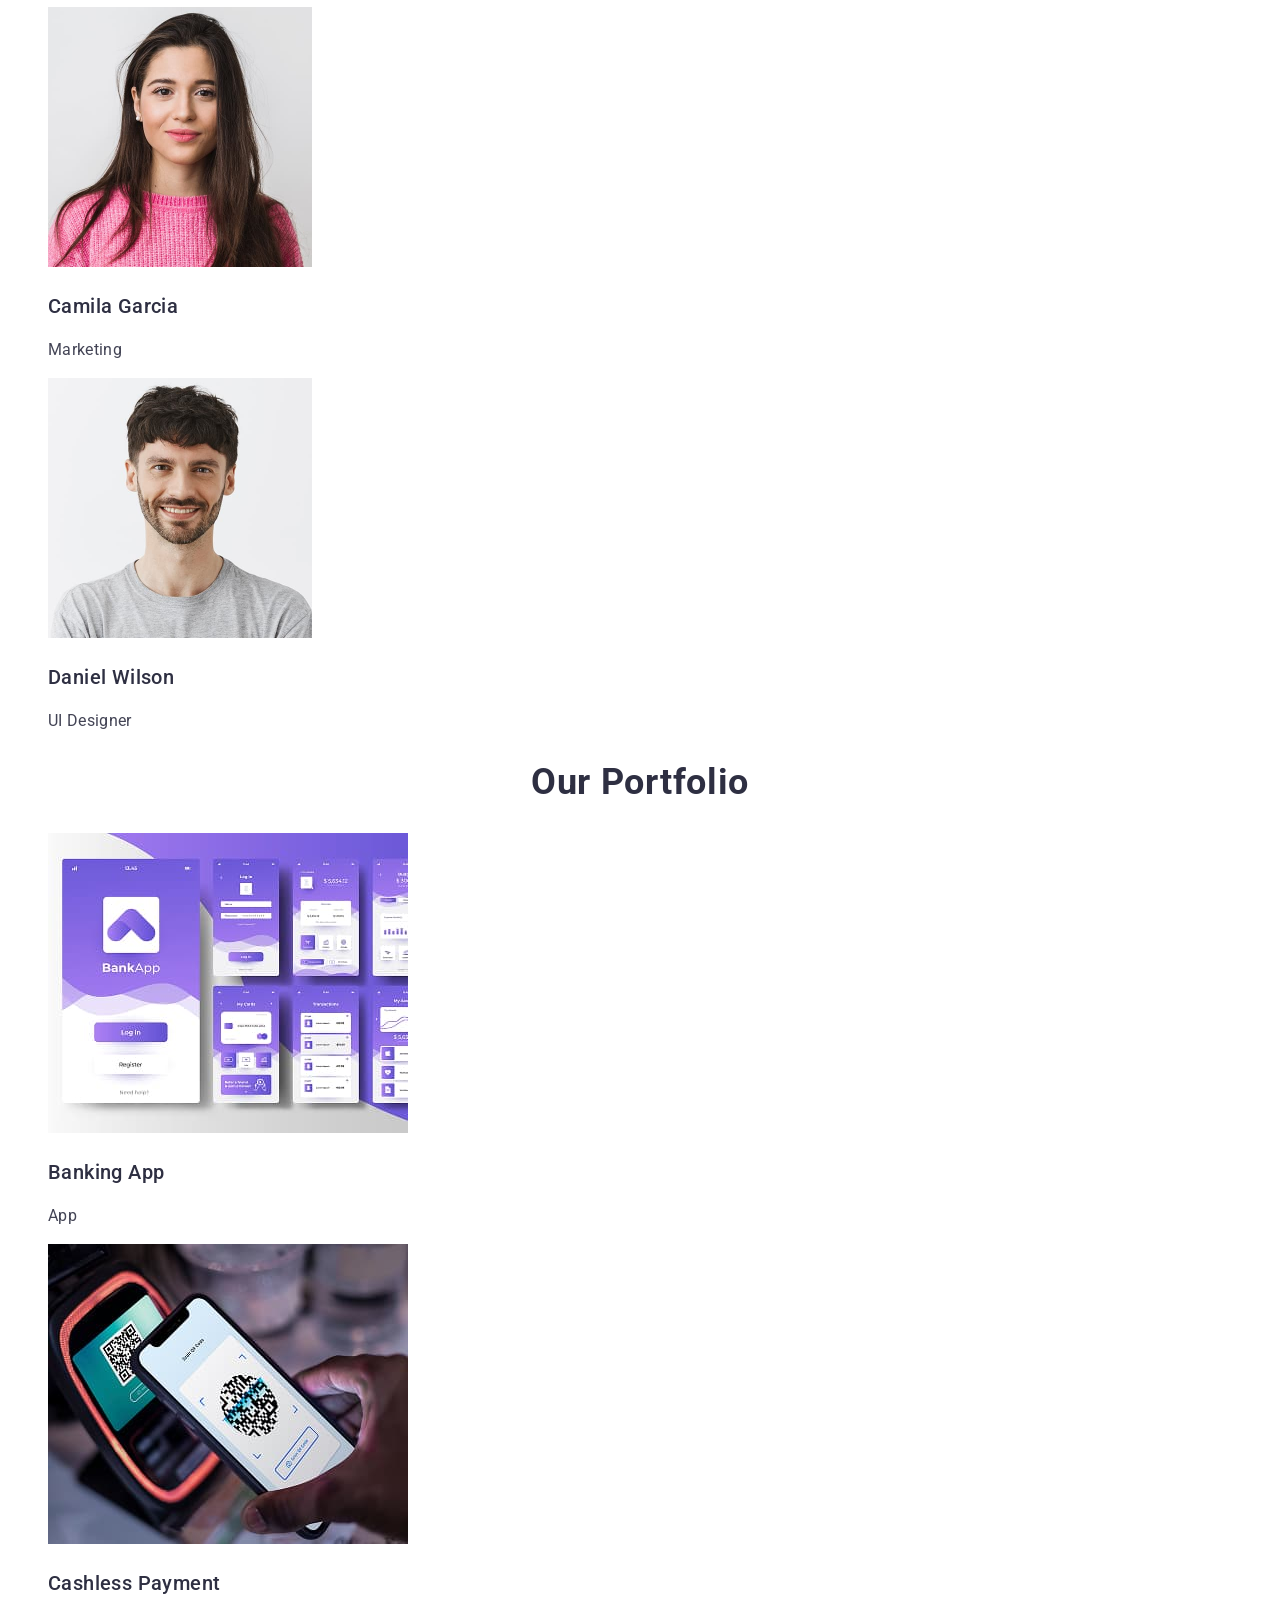
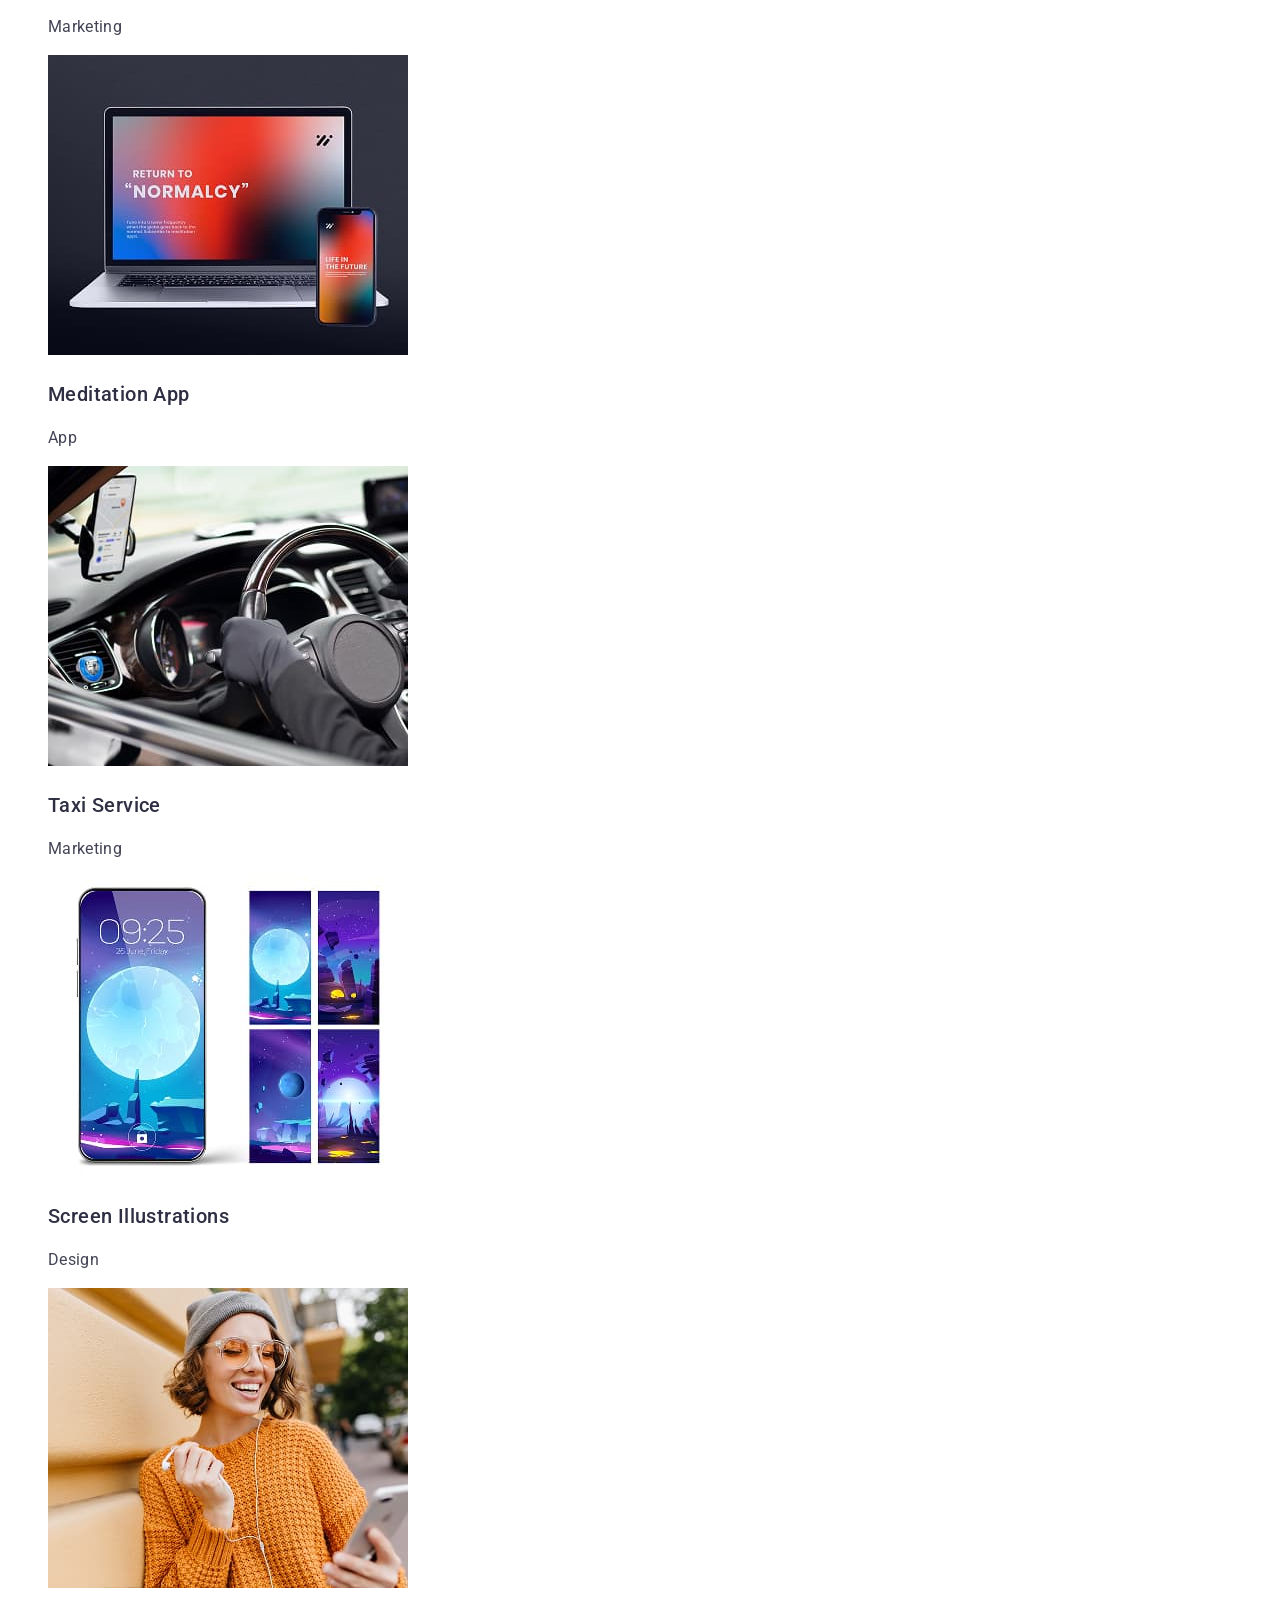
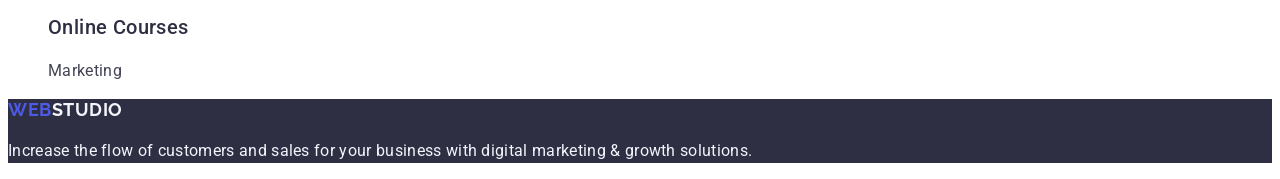
==== commit a177207b: "hw 2 correction" ====
--- a/index.html
+++ b/index.html
@@ -72,7 +72,7 @@
             <h2 class="team-title">Our Team</h2>
             <ul class="team-list">
                 <li class="team-photo">
-                    <img src="./images/1_img.jpg"width="264" height="260" alt="Photo Mark Guerrero">
+                    <img src="./images/1_img.jpg" width="264" height="260" alt="Photo Mark Guerrero">
                     <h3 class="team-subtitle">Mark Guerrero</h3>
                     <p class="team-text">Product Designer</p>
                 </li>
--- a/css/styles.css
+++ b/css/styles.css
@@ -97,10 +97,6 @@
     letter-spacing: 0.02em;
 }
 .team {
-    background-color:#F4F4FD;
-}
-
-.team-foto{
     background-color: #FFFFFF;
 }
 
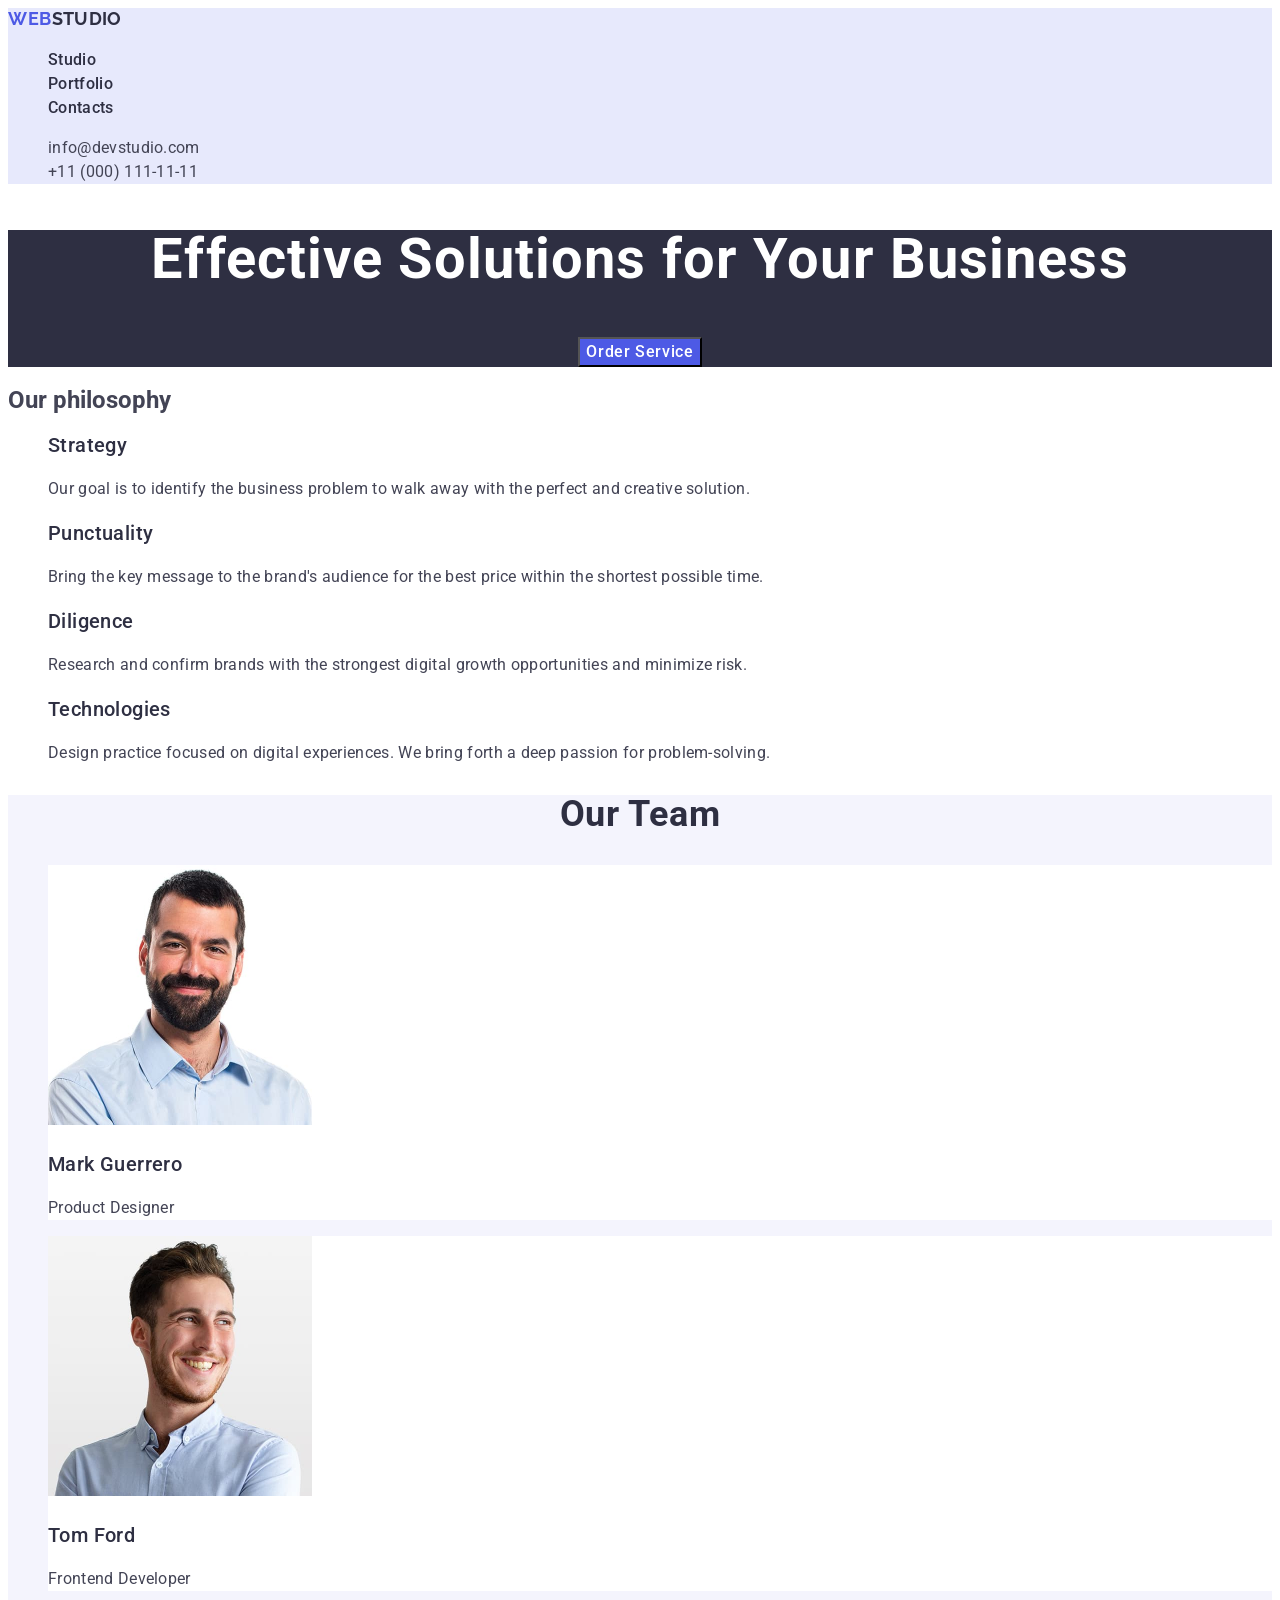
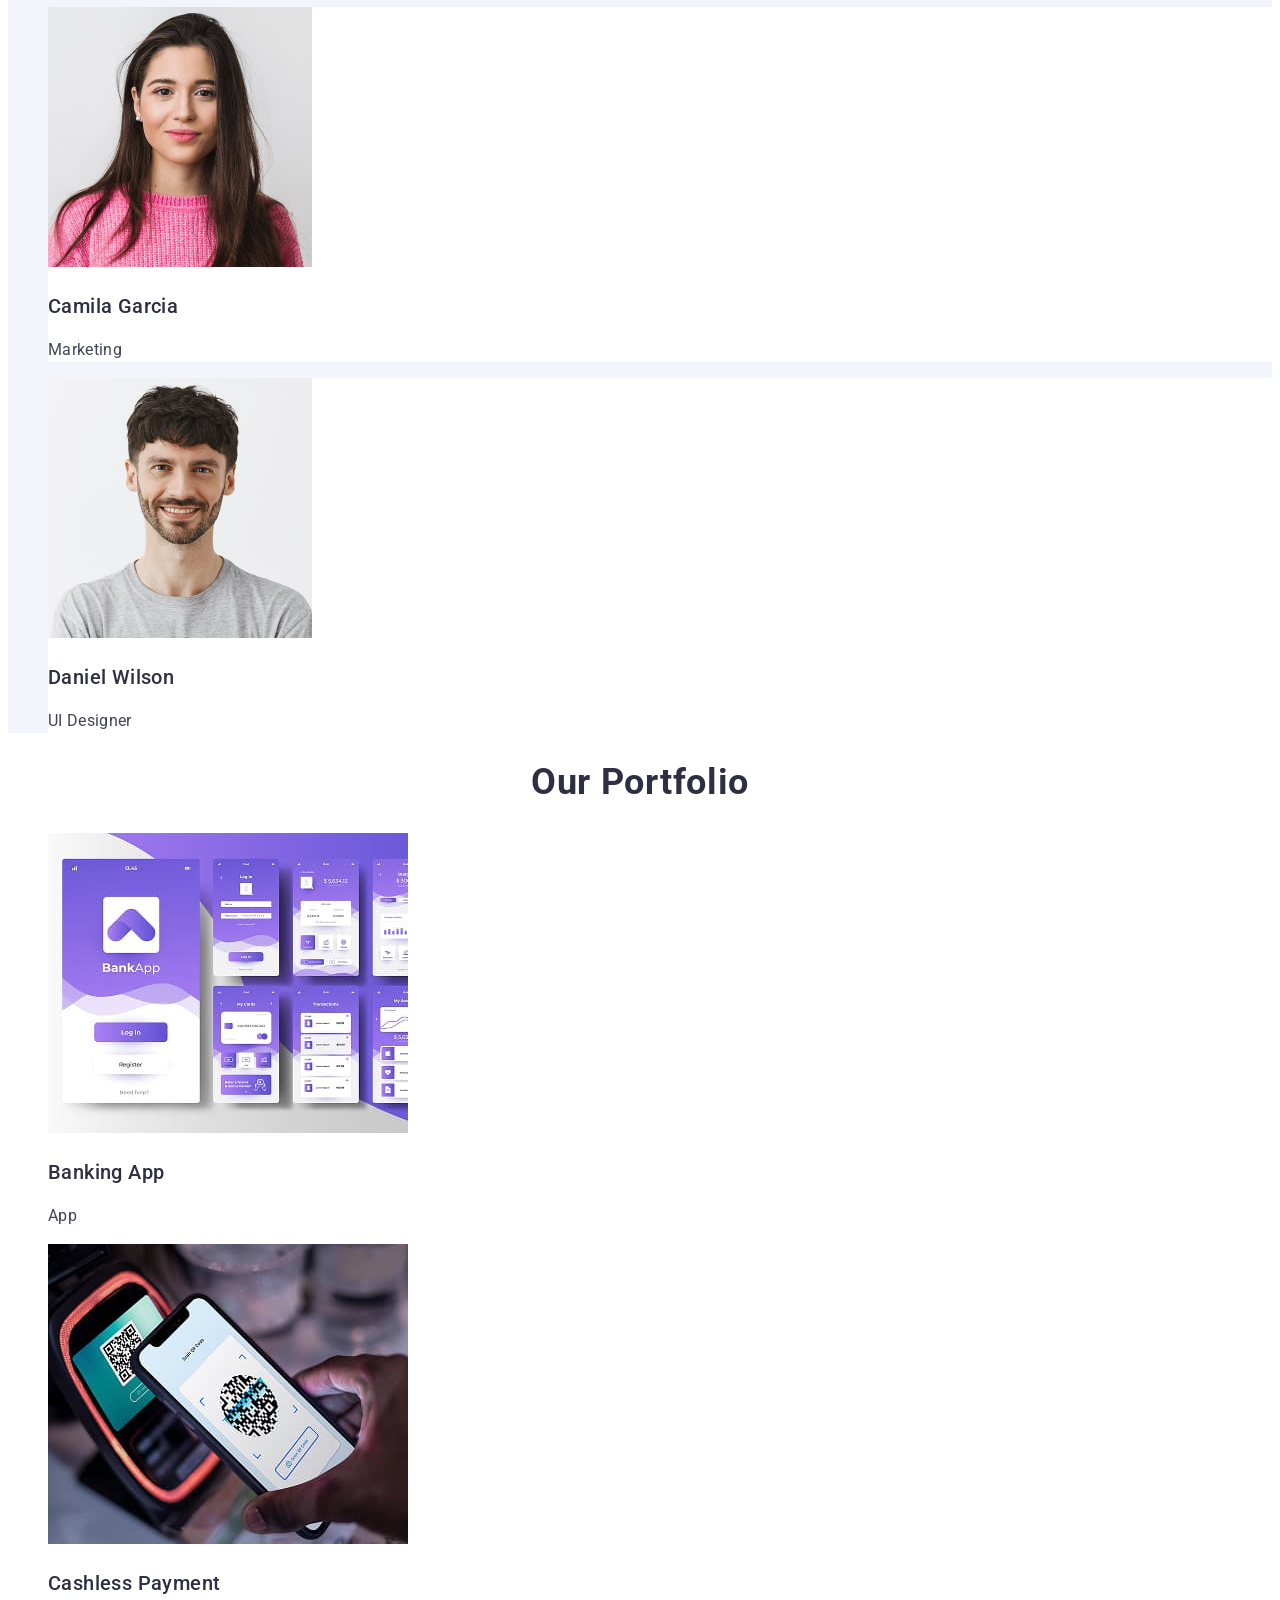
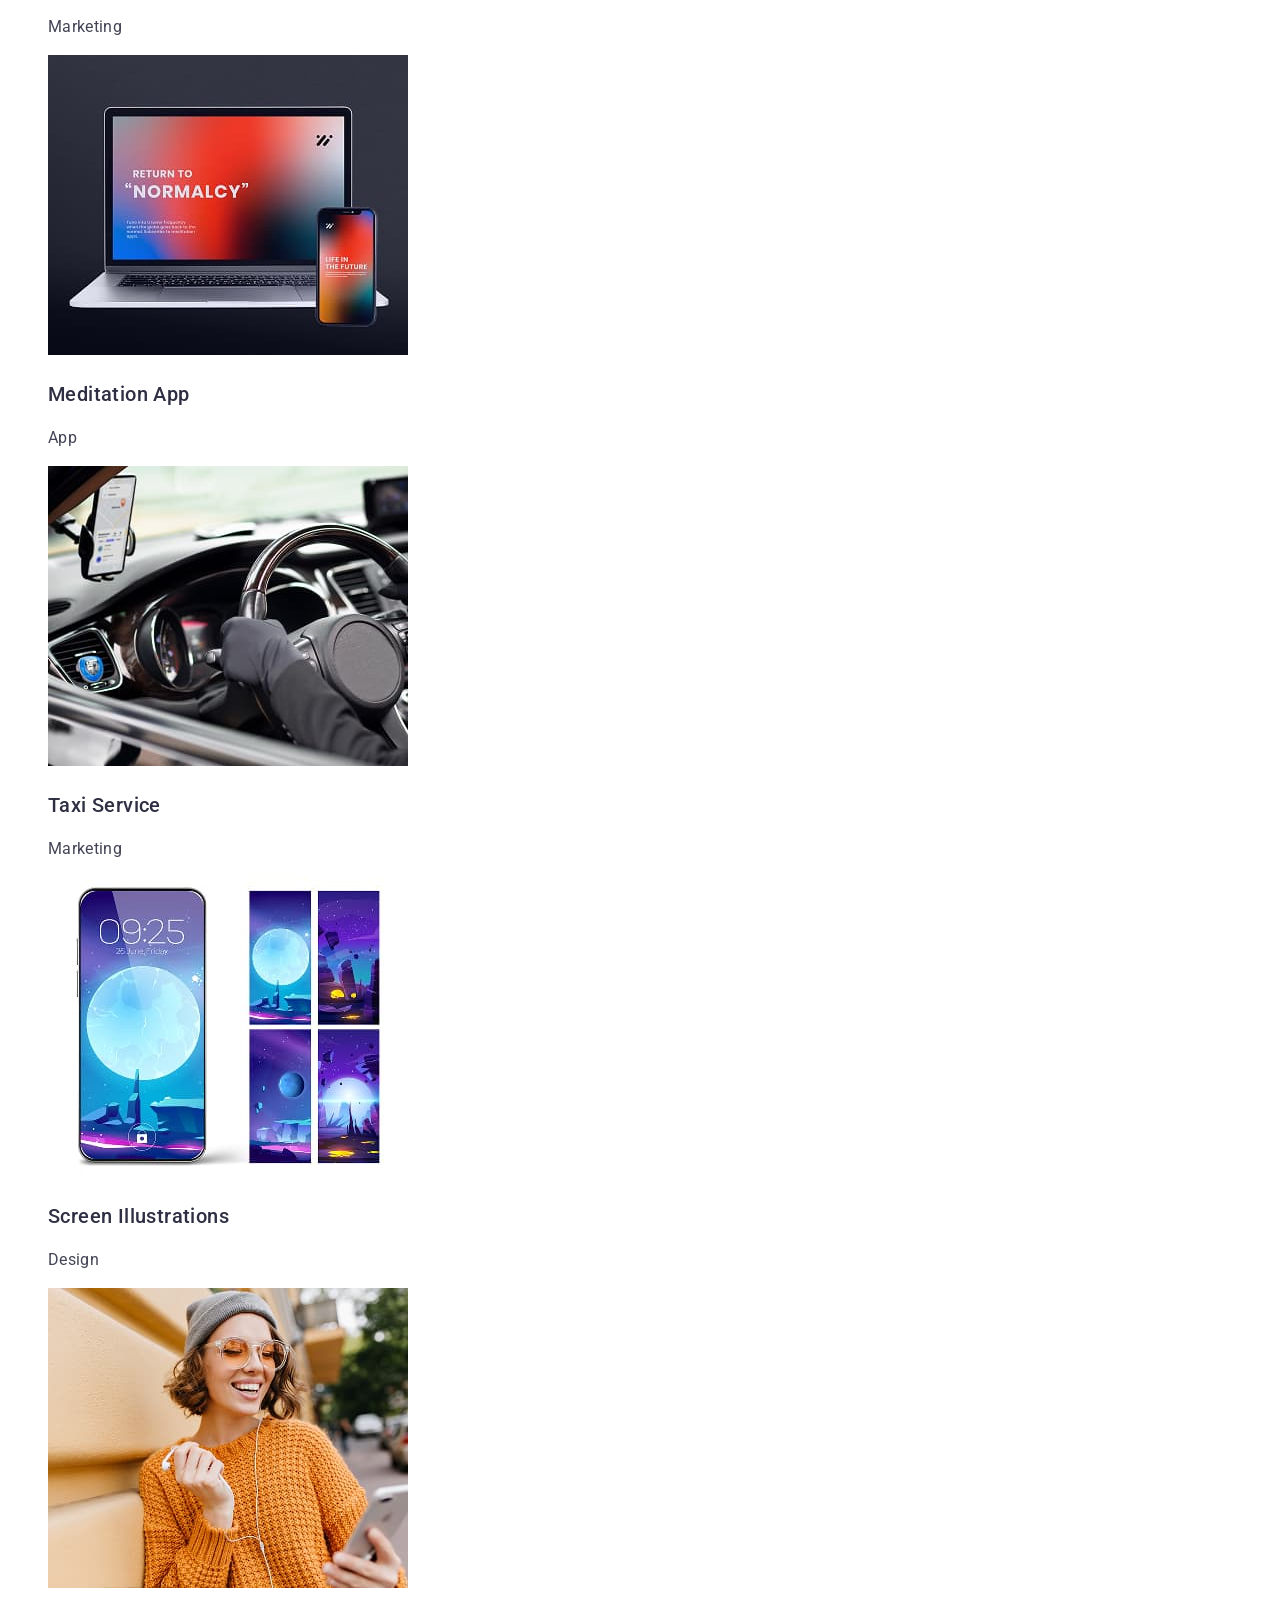
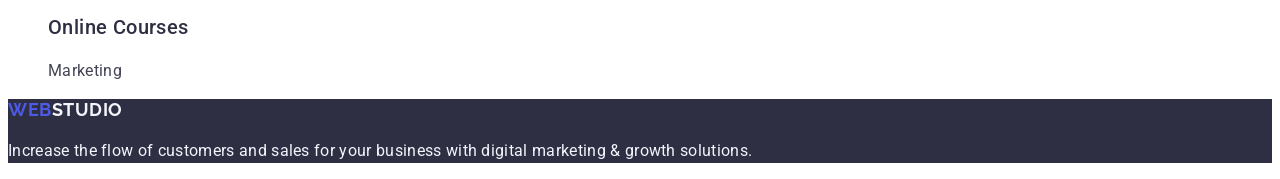
==== commit 9fb0df95: "linked css file" ====
--- a/index.html
+++ b/index.html
@@ -4,11 +4,11 @@
     <meta charset="UTF-8">
     <meta name="viewport" content="width=device-width, initial-scale=1.0">
     <title>WebStudio</title>
-    <link rel="stylesheet" href="./css/styles.css">
 <link rel="preconnect" href="https://fonts.googleapis.com">
 <link rel="preconnect" href="https://fonts.gstatic.com" crossorigin>
 <link href="https://fonts.googleapis.com/css2?family=Raleway:wght@700&family=Roboto:wght@100..900&display=swap"
     rel="stylesheet">
+    <link rel="stylesheet" href="./css/styles.css">
 </head>
 <body>
     <header class="header">
--- a/css/styles.css
+++ b/css/styles.css
@@ -96,10 +96,13 @@
     line-height: 1.5;
     letter-spacing: 0.02em;
 }
-.team {
+.team{
+    background-color: #F4F4FD;
+}
+
+.team-photo{
     background-color: #FFFFFF;
 }
-
 .team-title{
     font-size: 36px;
     line-height: 1.11;
